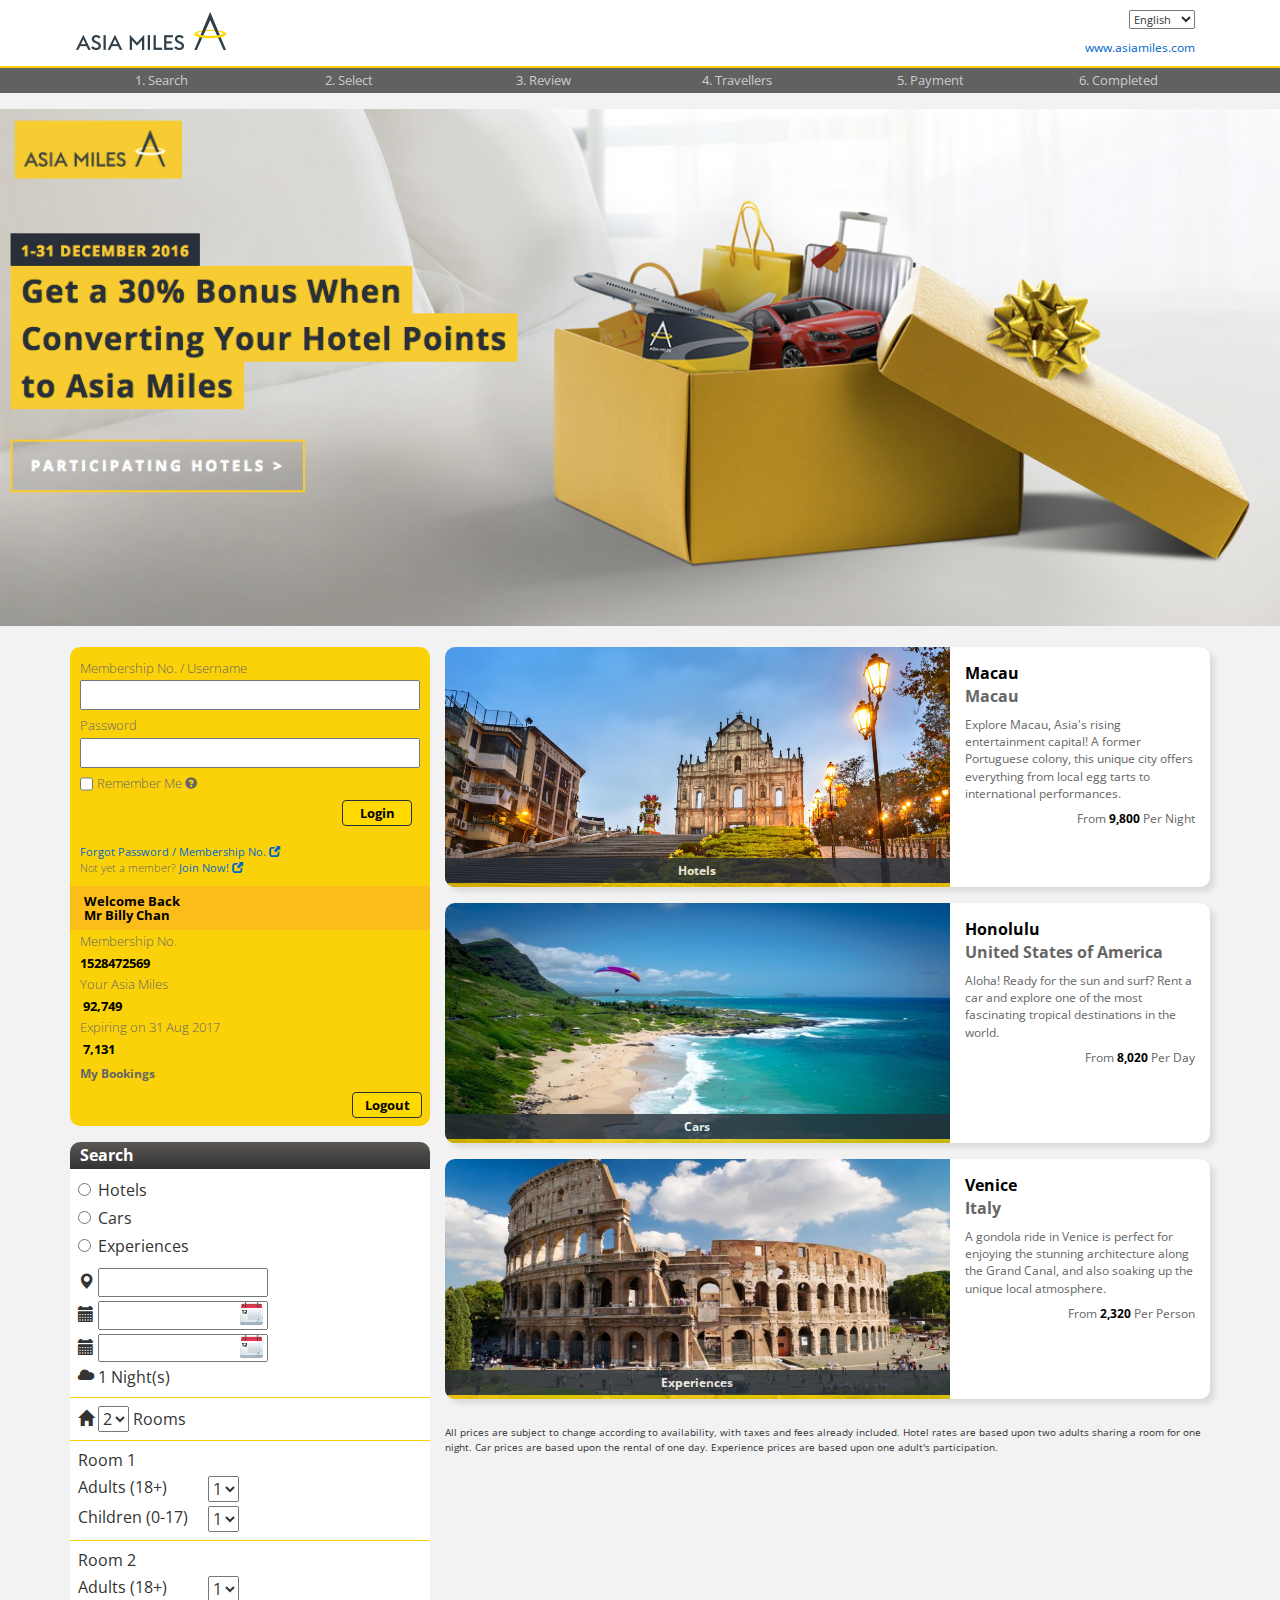
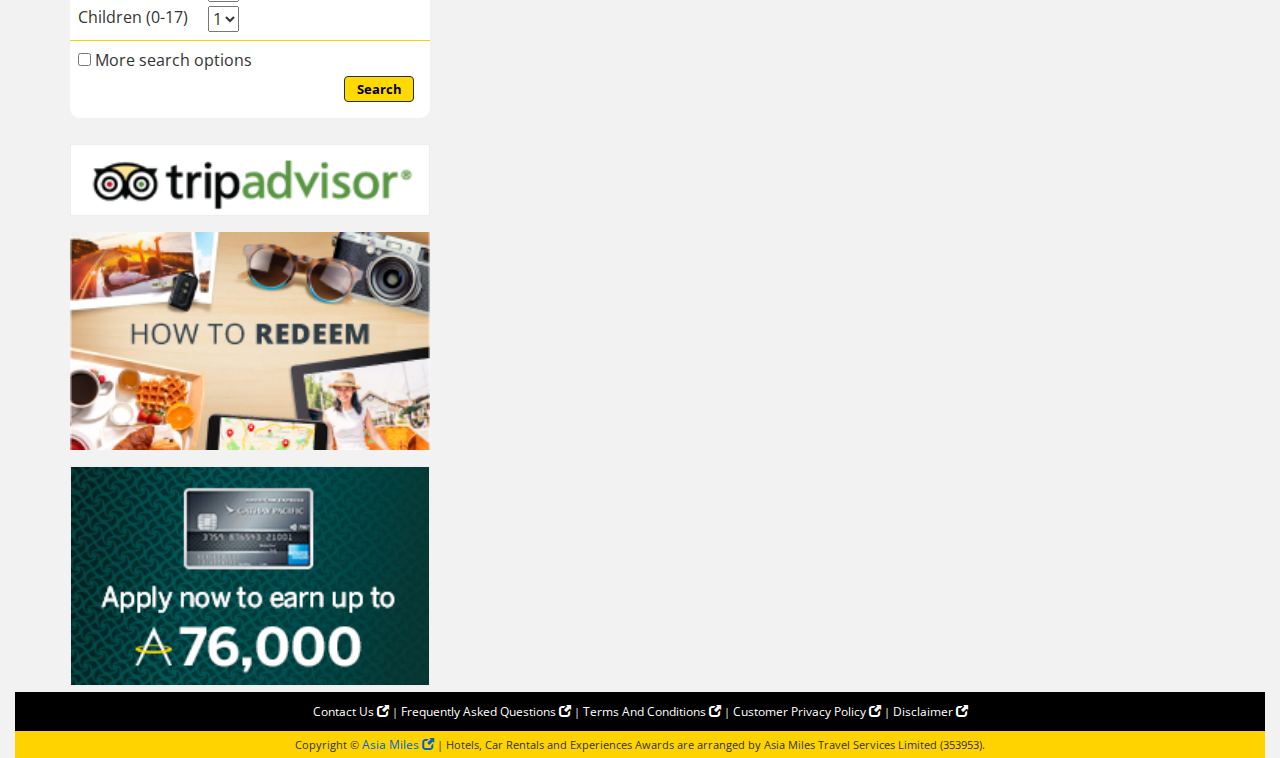
==== web/index.html @ b22fbac6 "update traveller css" ====
<!DOCTYPE html>
<html lang="en">
  <head>
    <meta charset="utf-8">
    <meta http-equiv="X-UA-Compatible" content="IE=edge">
    <meta name="viewport" content="width=device-width, initial-scale=1">
    <title>Asia Miles</title>

    <script src="jquery/jquery-3.1.1.min.js"></script>
    <script src="jquery/jquery-ui-1.12.1.custom/jquery-ui.js"></script>

    <link rel="stylesheet" href="jquery/jquery-ui-1.12.1.custom/jquery-ui.css">

    <!-- Bootstrap -->
    <link href="bootstrap-3.3.7-dist/css/bootstrap.min.css" rel="stylesheet">
    <script src="bootstrap-3.3.7-dist/js/bootstrap.min.js"></script>

    <!-- dataTables -->
    <script src="jquery/jquery.dataTables/jquery.dataTables.min.js"></script>
    <link href="jquery/jquery.dataTables/jquery.dataTables.min.css" rel="stylesheet">
    <!-- <script src="jquery/jquery.dataTables/dataTables.responsive.min.js"></script> -->

    <!-- HTML5 shim and Respond.js for IE8 support of HTML5 elements and media queries -->
    <!-- WARNING: Respond.js doesn't work if you view the page via file:// -->
    <!--[if lt IE 9]>
      <script src="https://oss.maxcdn.com/html5shiv/3.7.3/html5shiv.min.js"></script>
      <script src="https://oss.maxcdn.com/respond/1.4.2/respond.min.js"></script>
    <![endif]-->

    <link href="https://fonts.googleapis.com/css?family=Open+Sans" rel="stylesheet">

    <link rel="stylesheet" type="text/css" href="slick/slick.css"/>
    <link rel="stylesheet" type="text/css" href="slick/slick-theme.css"/>
    <link rel="stylesheet" type="text/css" href="datepicker/datepicker.css">

    <link rel="stylesheet" type="text/css" href="am.css">
    <link rel="stylesheet" type="text/css" href="redeem.css">
    <link rel="stylesheet" type="text/css" href="traveller.css">

    <script type="text/javascript" src="slick/slick.min.js"></script>
    <script type="text/javascript" src="datepicker/datepicker.js"></script>
    <script src="index.js"></script>

  </head>


  <body class="page-home">

  <div class="header-bg">
    <div class="container">
      <div id="header">
        <div class="logo_bar clearfix">
          <div class="AM_logo col-xs-8 col-sm-6">
            <a href="index.html"><!--https://travel.asiamiles.com/ibe/common/home.do-->
              <h1><img src="img/aml_logo_en.jpg" alt="Asia Miles"></h1>
            </a>
          </div>

          <div class="hidden-xs col-sm-6">
            <div class="logo_bar_r">
              <div class="lang_switch">
                <select aria-label="language" id="lanSel" onchange="changeLangTopbar(options[selectedIndex].value)" autocomplete="off">
                  <option value="US:en" selected="">English</option>
                  <option value="TW:zh">繁體中文</option><option value="CN:sc">简体中文</option>
                  <option value="JP:ja">日本語</option><option value="KR:ko">한국어</option>
                </select>
              </div>
              <div class="asiamiles_website">
                <a href="http://www.asiamiles.com" target="_blank">www.asiamiles.com</a>
              </div>
            </div>
          </div>


          <!-- mobile -->
          <div class="visible-xs col-xs-4 clear-padding-left clear-padding-right">
            <div class="menu dropdown">
              <span class="glyphicon glyphicon-globe dropdown-toggle" data-toggle="dropdown"></span>
              <div class="dropdown-menu">
                <a class="dropdown-item" href="#">English</a>
                <a class="dropdown-item" href="#">繁體中文</a>
                <a class="dropdown-item" href="#">简体中文</a>
                <a class="dropdown-item" href="#">日本語</a>
              </div>
            </div>
            <div class="user" data-toggle="collapse" data-target="#memPannel">
              <span class="glyphicon glyphicon-user"></span>
            </div>
            <div id="shoppingcart-icon" class="user" data-toggle="collapse" data-target="#shoppingcart-sidebar">
              <span class="glyphicon glyphicon-shopping-cart"></span>
            </div>
          </div>

        </div>
      </div>
    </div>
  </div>



  <div class="title-progress-bar-bg">
    <div class="container">
      <div id="title-progress-bar">
          <div>
            <span aria-hidden="true">1<span class="hidden-xs">. Search</span></span>
            <span class="sr-only">1. Search</span>
          </div>
          <div>
            <span aria-hidden="true">2<span class="hidden-xs">. Select</span></span>
            <span class="sr-only">2. Select</span>
          </div>
          <div>
            <span aria-hidden="true">3<span class="hidden-xs">. Review</span></span>
            <span class="sr-only">3. Review</span>
          </div>
          <div>
            <span aria-hidden="true">4<span class="hidden-xs">. Travellers</span></span>
            <span class="sr-only">4. Travellers</span>
          </div>
          <div>
            <span aria-hidden="true">5<span class="hidden-xs">. Payment</span></span>
            <span class="sr-only">5. Payment</span>
          </div>
          <div>
            <span aria-hidden="true">6<span class="hidden-xs">. Completed</span></span>
            <span class="sr-only">6. Completed</span>
          </div>
      </div>
      </div>
  </div>

  <div id="home_banner">
    <img src="img/home_banner_en.jpg" alt="experience more on your travels with asia miles" onclick="gotoPage('home')">
  </div>

  <div class="container">

    <div class="row">
    <!--------------------------------- left -------------------------------->

    <div class="col-xs-12 col-sm-4">


      <!-- ---------------------------- -->
      <!-- -------- loginPanel -------- -->
      <!-- ---------------------------- -->
      <div class="collapse page-item" id="memPannel">
        <div id="loginPanel">
          <form method="post" name="loginForm" action="https://travel.asiamiles.com/ibe/profile/login.do?SECURE=true">
            <input type="hidden" name="action" value="Authenticate">
            <input type="hidden" name="appCode" value="trpam">
            <input type="hidden" name="targetURL" value="https://travel.asiamiles.com/ibe/profile/processLogin.do?successPage=/common/home.do">
            <input type="hidden" name="loginURL" value="https://travel.asiamiles.com/ibe/profile/handleLoginError.do">

            <h2 class="sr-only">Login</h2>

            <label for="memID">Membership No. / Username</label>
            <input type="text" value="" id="memID" name="memID" maxlength="50">
            <label for="memPIN">Password</label>
            <input type="password" id="memPIN" name="memPIN" value="">

            <div>
              <label>
                <input type="checkbox" style="width: auto;" name="rememberMe" id="rememberMe">
                Remember Me
              </label>
              <a href="#remember_me_tips" id="rememberme_tips_href" data-toggle="collapse" data-target="#rememberMe_text" aria-expanded="false">
                <span class="glyphicon glyphicon-question-sign"></span>
                <span class="sr-only">tips of remember me</span>
              </a>
            </div>
            <div class="collapse" id="rememberMe_text">If you click this option, we will remember your "membership number / username" for future visits to asiamiles.com up to a year ahead. Do not use this option if using a public/shared computer.</div>
            <input type="hidden" name="successPage" value="/common/home.do">
            <div class="loginSubmitButton button commit float-right">
              <a id="loginSubmitButton-link" class="button-link" href="#" onclick="document.forms['loginForm'].submit(); return false;">Login</a>
            </div>
            <div class="clearfix"></div>
            <div class="join_button">
              <a target="_blank" id="_new" href="https://www.asiamiles.com/am/en/account/forgotpin">Forgot Password / Membership No.
                <span class="sr-only">Open a new window</span>
                <span class="glyphicon glyphicon-new-window"></span>
              </a>
              <br>Not yet a member? <a target="_blank" id="_new" href="https://www.asiamiles.com/am/en/about/join?WAright=JoinNow">Join Now!
                <span class="sr-only">Open a new window</span>
                <span class="glyphicon glyphicon-new-window"></span>
              </a>
            </div>
          </form>
        </div>

        <div id="ProfilePanel">
          <div id="profile-welcome">
            <h2>
              <div>Welcome Back</div>
              <div id="profile-welcome-name">Mr Billy Chan</div>
            </h2>
          </div>
          <div class="profile-welcome-title">Membership No.</div>
          <div class="profile-welcome-content">1528472569</div>
          <div class="profile-welcome-title">Your Asia Miles</div>
          <div class="profile-welcome-content">
          <div xmlns:currency="http://xml.apache.org/xslt/java/com.openjaw.xrezagent.utils.CurrencyFormatter" class="MilesValueMedium">&nbsp;92,749</div>
          </div>
          <div class="profile-welcome-title">Expiring on 31 Aug 2017</div>
          <div class="profile-welcome-content">
            <div class="MilesValueMedium">&nbsp;7,131</div>
          </div>

          <div class="profile-welcome-content myProfileLink">
            <a id="signoutID" href="https://travel.asiamiles.com/ibe/profile/myProfile.do">My Bookings</a>
          </div>
          <div class="button commit float-right">
            <a id="signoutID" href="https://www.cathaypacific.com/mlc/MLCController?action=Logout&amp;appCode=trpam&amp;targetURL=https%3A%2F%2Ftravel.asiamiles.com%2Fibe%2Fprofile%2Fsignout.do">Logout</a>
          </div>
        </div>
      </div>






      <!-- ----------------------------- -->
      <!-- -------- searchPanel -------- -->
      <!-- ----------------------------- -->
      <div class="page-item" id="searchPanel">
        <h2>Search</h2>
        <form id="plan_trip" name="plan_trip" method="POST" action="https://travel.asiamiles.com/ibe/common/processSearchForm.do">
          <div class="searchPanel-feilds clearfix">

            <div class="radio">
              <label><input type="radio" name="search_type">Hotels</label>
            </div>
            <div class="radio">
              <label><input type="radio" name="search_type">Cars</label>
            </div>
            <div class="radio disabled">
              <label><input type="radio" name="search_type">Experiences</label>
            </div>

            <div>
              <span class="glyphicon glyphicon-map-marker"></span>
              <label class="sr-only" for="location">location</label>
              <input type="text" id="location">
            </div>
            <div class="clearfix">
              <div style="position: relative; float: left;">
                <span class="glyphicon glyphicon-calendar"></span>
                <!-- <label class="sr-only" for="departDate">departDate</label>
                <input type="date" id="departDate"> -->

                <label id="departDateLabel" for="departDate" class="sr-only">Departure Date (mm/dd/yyyy):</label>
                <input type="text" id="departDate">
              </div>
            </div>
            <div class="clearfix">
              <div style="position: relative; float: left;">
                <span class="glyphicon glyphicon-calendar"></span>
                <!-- <label class="sr-only" for="returnDate">returnDate</label>
                <input type="date" id="returnDate"> -->

                <label id="returnDateLabel" for="returnDate" class="sr-only">Return Date (mm/dd/yyyy):</label>
                <input type="text" id="returnDate">
              </div>
            </div>
            <div class="search_night">
              <span class="glyphicon glyphicon-cloud"></span> 1 Night(s)
            </div>
          </div>

          <div class="searchPanel-feilds clearfix">
            <span class="glyphicon glyphicon-home"></span>
            <select aria-label="number of room" id="sel1">
              <option>1</option>
              <option selected>2</option>
              <option>3</option>
            </select> Rooms
          </div>

          <div class="searchPanel-feilds clearfix">
            <div class="room">
              <div>Room 1</div>
              <div class="clearfix">
                <div>Adults (18+)</div>
                <select aria-label="number of adult in room 1" id="room1_a">
                  <option>1</option>
                  <option>2</option>
                  <option>3</option>
                  <option>4</option>
                </select>
              </div>
              <div class="clearfix">
                <div>Children (0-17)</div>
                <select aria-label="number of children in room 1" id="room1_a">
                  <option>1</option>
                  <option>2</option>
                  <option>3</option>
                  <option>4</option>
                </select>
              </div>
            </div>
          </div>

          <div class="searchPanel-feilds clearfix">
            <div class="room">
              <div>Room 2</div>
              <div class="clearfix">
                <div>Adults (18+)</div>
                <select aria-label="number of adult in room 2" id="room2_a">
                  <option>1</option>
                  <option>2</option>
                  <option>3</option>
                  <option>4</option>
                </select>
              </div>
              <div class="clearfix">
                <div>Children (0-17)</div>
                <select aria-label="number of children in room 2" id="room2_a">
                  <option>1</option>
                  <option>2</option>
                  <option>3</option>
                  <option>4</option>
                </select>
              </div>
            </div>
          </div>

          <div class="searchPanel-feilds clearfix">
            <div>
              <input class="more_search_option" type="checkbox" value=""> More search options
            </div>
            <div class="search_btn button commit float-right">
              <a id="search.search-link" class="button-link" href="#" onclick="javascript:setSearchSpinnerText(); javascript:showSpinner();searchPanel.submitSearch(); return false;">Search</a>
            </div>
          </div>

        </form>
      </div>






      <!-- ----------------------------- -->
      <!-- --- shoppingcart-sidebar ---- -->
      <!-- ----------------------------- -->
      <div class="page-item collapse" id="shoppingcart-sidebar">
        <h2>Shoppingc Cart</h2>
        <div class="summary-sidebar">Hotel Summary</div>
        <div class="shoppingcart-sidebar-feilds clearfix">
          <table><tr>
            <td class="glyphicon glyphicon-map-marker"></td>
            <td>Sofitel Macau At Ponte 16, Macau</td>
          </tr></table>
        </div>
        <div class="shoppingcart-sidebar-feilds clearfix">
          <table><tr>
            <td class="glyphicon glyphicon-calendar"></td>
            <td>Check-in<br>Mon, 06 Feb 2017</td>
          </tr></table>
          <table><tr>
            <td class="glyphicon glyphicon-calendar"></td>
            <td>Check-out<br>Tue, 07 Feb 2017</td>
          </tr></table>
        </div>
        <div class="shoppingcart-sidebar-feilds clearfix">
          <span class="glyphicon glyphicon-home"></span>2 Adults
        </div>

        <div class="cartsubtotal-sidebar">
          <div class="leftcell-cartsubtotal-sidebar">Price</div>
          <div class="rightcell-cartsubtotal-sidebar">
            <div class="MilesSymbol"></div>
            <div class="MilesValueLarge">&nbsp;43,350</div>
          </div>
          <div class="clearBoth">&nbsp;</div>
        </div>

        <div class="total-sidebar">
          <div class="leftcell-cartsubtotal-sidebar">Total Price</div>
          <div class="rightcell-cartsubtotal-sidebar">
          <div class="MilesSymbol"></div>
          <div class="MilesValueLarge">&nbsp;<strong>43,350</strong>
          </div>
          </div>
          <div class="clearBoth">&nbsp;</div>
        </div>
      </div>


      <!-------------- adv -------------->

      <div class="hidden-xs home_adv">
        <img src="img/adv/tripadvisor.png" alt="tripadvisor">
        <img src="img/adv/how_to_redeem_en.jpg" alt="how to redeem">
        <a target="_blank" href="https://www.americanexpress.com/hk/en/campaigns/flyfaster/welcome/elite.shtml?linknav=hk-acq-flyfaster-homepage-learnmore&sourcecode=APF147TP14&cpid=100256883">
          <img src="img/adv/apply_now_en.jpg" alt="apply now to earn up to 76000 miles">
        </a>
      </div>
    </div>




    <!--------------------------------- right -------------------------------->
    <div class="col-xs-12 col-sm-8 home_right">

      <!------------------ home section ------------------>
      <div id="section-home">


        <!-------------- highlight -------------->
        <h2 class="sr-only">Highlight</h2>

        <a href="javascript:;" onclick="gotoPage('select')">
          <div class="highlight page-item clearfix">
            <div class="highlight-left">
              <img class="highlight_img" src="img/highlight/highlight_hotel_1.jpg" alt="">
              <div class="highlight_tag">Hotels</div>
            </div>
            <div class="highlight-right">
              <div class="item-container clearfix">
                <div class="location_large_title">Macau</div>
                <div class="location_small_title">Macau</div>
                <div class="location_des_content">Explore Macau, Asia's rising entertainment capital! A former Portuguese colony, this unique city offers everything from local egg tarts to international performances.</div>
                <div class="location_costPerNight">From<font color="black">
                  <b><img alt="" src="https://cdn-travel.asiamiles.com/ibe/theme/legacy/images/common/bkg_points.png">9,800</b></font><span class="sr-only">miles</span> Per Night
                </div>
              </div>
            </div>
          </div>          
        </a>

        <a href="javascript:;" onclick="gotoPage('select')">
          <div class="highlight page-item highlight_even clearfix">
            <div class="highlight-left">
              <img class="highlight_img" src="img/highlight/highlight_cars_1.jpg" alt="">
              <div class="highlight_tag">Cars</div>
            </div>
            <div class="highlight-right">
              <div class="item-container clearfix">
                <div class="location_large_title">Honolulu</div>
                <div class="location_small_title">United States of America</div>
                <div class="location_des_content">Aloha! Ready for the sun and surf? Rent a car and explore one of the most fascinating tropical destinations in the world.
                </div>
                <div class="location_costPerNight">From<font color="black">
                  <b><img alt="" src="https://cdn-travel.asiamiles.com/ibe/theme/legacy/images/common/bkg_points.png">8,020</b></font><span class="sr-only">miles</span> Per Day
                </div>
              </div>
            </div>
          </div>
        </a>



        <a href="javascript:;" onclick="gotoPage('select')">
          <div class="highlight page-item clearfix">
            <div class="highlight-left">
              <img class="highlight_img" src="img/highlight/highlight_exp_1.jpg" alt="">
              <div class="highlight_tag">Experiences</div>
            </div>
            <div class="highlight-right">
              <div class="item-container clearfix">
                <div class="location_large_title">Venice</div>
                <div class="location_small_title">Italy</div>
                <div class="location_des_content">A gondola ride in Venice is perfect for enjoying the stunning architecture along the Grand Canal, and also soaking up the unique local atmosphere.</div>
                <div class="location_costPerNight">From<font color="black">
                  <b><img alt="" src="https://cdn-travel.asiamiles.com/ibe/theme/legacy/images/common/bkg_points.png">2,320</b></font><span class="sr-only">miles</span> Per Person
                </div>
              </div>
            </div>
          </div>
        </a>


        <p class="price_text">
        All prices are subject to change according to availability, with taxes and fees already included. Hotel rates are based upon two adults sharing a room for one night. Car prices are based upon the rental of one day. Experience prices are based upon one adult's participation.
        </p>
      </div>

      <!------------------ select section ------------------>
      <div id="section-select">
        <!---------------- page select ---------------->
        <!-- map -->
        <!-- sorting -->
        <!-- pagination -->
        <ul class="list-hotel">
          <li class="page-item item-hotel">
            <div class="box-hotel">
              <div class="grey-box-header header">
                <h4><a href="#" onclick="gotoPage('review1')">Sheraton Grand Los Angeles</a></h4>
                <div class="rating">
                  <span class="glyphicon glyphicon-star" aria-hidden="true"></span>
                  <span class="glyphicon glyphicon-star" aria-hidden="true"></span>
                  <span class="glyphicon glyphicon-star" aria-hidden="true"></span>
                  <span class="glyphicon glyphicon-star" aria-hidden="true"></span>
                </div>
              </div>
              <div class="content clearfix">
                <div class="picture col-xs-12 col-md-4">
                  <img class="img-responsive" src="img/hotel/picture/sheraton.jpg" alt="">
                </div>
                <div class="item-container info col-xs-12 col-md-8">
                  <div class="upper row">
                    <div class="location col-xs-12 col-sm-8">
                      <div class="address">711 S Hope St, Los Angeles, 90017</div>
                      <div class="link-map">
                        <a href="#">View map</a>
                        <img src="img/newPage.gif" alt="">
                        <!-- <span class="glyphicon glyphicon-new-window" aria-hidden="true"></span> -->
                      </div>
                    </div>
                    <div class="facilities col-xs-12 col-sm-4">
                      <ul>
                        <li>
                          <img src="img/hotel/facilities/aml_icon_hair_dryer.png" alt="">
                        </li>
                        <li>
                          <img src="img/hotel/facilities/aml_icon_fitness_equipment.png" alt="">
                        </li>
                        <li>
                          <img src="img/hotel/facilities/aml_icon_room_service.png" alt="">
                        </li>
                      </ul>
                    </div>
                  </div>
                  <div class="lower row">
                    <div class="tripAd col-xs-12 col-sm-7">
                      <div class="text">TripAdvisor Rating :</div>
                      <div class="rating"><img src="http://www.tripadvisor.com/img/cdsi/img2/ratings/traveler/4.0-20443-4.gif" alt=""></div>
                      <div class="review"><div>Based on 494 reviews |</div><a href="#">Read reviews</a></div>
                    </div>
                    <div class="col-xs-12 col-sm-5">
                      <div class="row">
                        <div class="col-cost col-xs-12">
                          <div class="cost">
                            <div class="clearfix">
                              <div class="from">From</div>
                              <img src="img/bkg_points.png" alt="">
                              <div class="miles">41,640</div>
                              <span></span>
                            </div>
                            <div>per room per night</div>
                          </div>
                        </div>
                      </div>
                    </div>
                    <div class="col-btn col-xs-12">
                      <button class="button" onclick="gotoPage('review1')">Select</button>
                    </div>
                  </div>
                </div>
              </div>
            </div>
          </li>

          <li class="page-item item-hotel">
            <div class="box-hotel">
              <div class="grey-box-header header">
                <h4><a href="#" onclick="gotoPage('review1')">Hilton Checkers</a></h4>
                <div class="rating">
                  <span class="glyphicon glyphicon-star" aria-hidden="true"></span>
                  <span class="glyphicon glyphicon-star" aria-hidden="true"></span>
                  <span class="glyphicon glyphicon-star" aria-hidden="true"></span>
                  <span class="glyphicon glyphicon-star" aria-hidden="true"></span>
                </div>
              </div>
              <div class="content clearfix">
                <div class="picture col-xs-12 col-md-4">
                  <img class="img-responsive" src="img/hotel/picture/hilton.jpg" alt="">
                </div>
                <div class="item-container info col-xs-12 col-md-8">
                  <div class="upper row">
                    <div class="location col-xs-12 col-sm-8">
                      <div class="address">535 South Grand Avenue, Los Angeles, 90071</div>
                      <div class="link-map">
                        <a href="#">View map</a>
                        <img src="img/newPage.gif" alt="">
                        <!-- <span class="glyphicon glyphicon-new-window" aria-hidden="true"></span> -->
                      </div>
                    </div>
                    <div class="facilities col-xs-12 col-sm-4">
                      <ul>
                        <li>
                          <img src="img/hotel/facilities/aml_icon_hair_dryer.png" alt="">
                        </li>
                        <li>
                          <img src="img/hotel/facilities/aml_icon_fitness_equipment.png" alt="">
                        </li>
                        <li>
                          <img src="img/hotel/facilities/aml_icon_room_service.png" alt="">
                        </li>
                      </ul>
                    </div>
                  </div>
                  <div class="lower row">
                    <div class="tripAd col-xs-12 col-sm-7">
                      <div class="text">TripAdvisor Rating :</div>
                      <div class="rating"><img src="http://www.tripadvisor.com/img/cdsi/img2/ratings/traveler/4.0-20443-4.gif" alt=""></div>
                      <div class="review"><div>Based on 1164 reviews |</div><a href="#">Read reviews</a></div>
                    </div>
                    <div class="col-xs-12 col-sm-5">
                      <div class="row">
                        <div class="col-cost col-xs-12">
                          <div class="cost">
                            <div class="clearfix">
                              <div class="from">From</div>
                              <img src="img/bkg_points.png" alt="">
                              <div class="miles">47,090</div>
                              <span></span>
                            </div>
                            <div>per room per night</div>
                          </div>
                        </div>
                      </div>
                    </div>
                    <div class="col-btn col-xs-12">
                      <button class="button" onclick="gotoPage('review1')">Select</button>
                    </div>
                  </div>
                </div>
              </div>
            </div>
          </li>

          <li class="page-item item-hotel">
            <div class="box-hotel">
              <div class="grey-box-header header">
                <h4><a href="#" onclick="gotoPage('review1')">Beverly Hills Marriott</a></h4>
                <div class="rating">
                  <span class="glyphicon glyphicon-star" aria-hidden="true"></span>
                  <span class="glyphicon glyphicon-star" aria-hidden="true"></span>
                  <span class="glyphicon glyphicon-star" aria-hidden="true"></span>
                  <span class="glyphicon glyphicon-star" aria-hidden="true"></span>
                </div>
              </div>
              <div class="content clearfix">
                <div class="picture col-xs-12 col-md-4">
                  <img class="img-responsive" src="img/hotel/picture/beverly.jpg" alt="">
                </div>
                <div class="item-container info col-xs-12 col-md-8">
                  <div class="upper row">
                    <div class="location col-xs-12 col-sm-8">
                      <div class="address">1150 S Beverly Dr, Los Angeles, 90035</div>
                      <div class="link-map">
                        <a href="#">View map</a>
                        <img src="img/newPage.gif" alt="">
                        <!-- <span class="glyphicon glyphicon-new-window" aria-hidden="true"></span> -->
                      </div>
                    </div>
                    <div class="facilities col-xs-12 col-sm-4">
                      <ul>
                        <li>
                          <img src="img/hotel/facilities/aml_icon_hair_dryer.png" alt="">
                        </li>
                        <li>
                          <img src="img/hotel/facilities/aml_icon_fitness_equipment.png" alt="">
                        </li>
                        <li>
                          <img src="img/hotel/facilities/aml_icon_room_service.png" alt="">
                        </li>
                      </ul>
                    </div>
                  </div>
                  <div class="lower row">
                    <div class="tripAd col-xs-12 col-sm-7">
                      <div class="text">TripAdvisor Rating :</div>
                      <div class="rating"><img src="http://www.tripadvisor.com/img/cdsi/img2/ratings/traveler/4.0-20443-4.gif" alt=""></div>
                      <div class="review"><div>Based on 288 reviews |</div><a href="#">Read reviews</a></div>
                    </div>
                    <div class="col-xs-12 col-sm-5">
                      <div class="row">
                        <div class="col-cost col-xs-12">
                          <div class="cost">
                            <div class="clearfix">
                              <div class="from">From</div>
                              <img src="img/bkg_points.png" alt="">
                              <div class="miles">56,090</div>
                              <span></span>
                            </div>
                            <div>per room per night</div>
                          </div>
                        </div>
                      </div>
                    </div>
                    <div class="col-btn col-xs-12">
                      <button class="button" onclick="gotoPage('review1')">Select</button>
                    </div>
                  </div>
                </div>
              </div>
            </div>
          </li>
        </ul>
      </div>

      <!------------------ review1 section ------------------>
      <div id="section-review1">
        <div class="page-item box-hotel">
          <div class="grey-box-header header">
            <h4>Hilton Checkers</h4>
            <div class="rating">
              <span class="glyphicon glyphicon-star" aria-hidden="true"></span>
              <span class="glyphicon glyphicon-star" aria-hidden="true"></span>
              <span class="glyphicon glyphicon-star" aria-hidden="true"></span>
              <span class="glyphicon glyphicon-star" aria-hidden="true"></span>
            </div>
          </div>
          <div class="content clearfix">
            <div class="item-container info col-xs-12">
              <div class="upper row">
                <div class="location col-xs-12 col-sm-8">
                  <div class="address">535 South Grand Avenue, Los Angeles, 90071</div>
                </div>
                <div class="facilities col-xs-12 col-sm-4">
                  <ul>
                    <li>
                      <img src="img/hotel/facilities/aml_icon_hair_dryer.png" alt="">
                    </li>
                    <li>
                      <img src="img/hotel/facilities/aml_icon_fitness_equipment.png" alt="">
                    </li>
                    <li>
                      <img src="img/hotel/facilities/aml_icon_room_service.png" alt="">
                    </li>
                  </ul>
                </div>
              </div>
              <div class="lower row">
                <div class="tripAd col-xs-12">
                  <div class="text">TripAdvisor Rating :</div>
                  <div class="rating"><img src="http://www.tripadvisor.com/img/cdsi/img2/ratings/traveler/4.0-20443-4.gif" alt=""></div>
                  <div class="review"><div>Based on 1164 reviews |</div><a href="#">Read reviews</a></div>
                </div>
              </div>
              <!-- gallery -->
              <div class="gallery">
                <div>
                  <div class="img-pos">
                    <img src="img/gallery/large01.jpg" alt="">
                  </div>
                </div>
                <div>
                  <div class="img-pos">
                    <img src="img/gallery/large02.jpg" alt="">
                  </div>
                </div>
                <div>
                  <div class="img-pos">
                    <img src="img/gallery/large03.jpg" alt="">
                  </div>
                </div>
                <div>
                  <div class="img-pos">
                    <img src="img/gallery/large04.jpg" alt="">
                  </div>
                </div>
              </div>
            </div>
          </div>
        </div>

        <div id="hotel-accordion" role="tablist" aria-multiselectable="true">
          <div class="panel">
            <div class="grey-box-header header" role="tab" id="hotel-desc-heading">
              <h4>
                <a role="button" data-toggle="collapse" data-parent="#hotel-accordion" href="#hotel-desc-collapse" aria-expanded="false" aria-controls="hotel-desc-collapse">
                  <span class="glyphicon glyphicon-triangle-bottom" aria-hidden="true"></span>
                  <span class="glyphicon glyphicon-triangle-right" aria-hidden="true"></span>
                  Hotel Description
                </a>
              </h4>
            </div>
            <div id="hotel-desc-collapse" class="panel-collapse collapse" role="tabpanel" aria-labelledby="hotel-desc-heading">
              <div class="item-container">
                <p>
                  <b>Property Location</b>
                  <br/>
                  With a stay at Hilton Checkers in Los Angeles, you'll be minutes from Pershing Square and U.S. Bank Tower. This 4-star hotel is within close proximity of Palace Theater and State Theater.
                </p>
                <p>
                  <b>Rooms</b>
                  <br/>
                  Make yourself at home in one of the 193 air-conditioned rooms featuring MP3 docking stations and flat-screen televisions. Wireless Internet access (surcharge) keeps you connected, and cable programming is available for your entertainment. Private bathrooms with shower/tub combinations feature designer toiletries and hair dryers. Conveniences include phones, as well as complimentary weekday newspapers and coffee/tea makers.
                </p>
                <p>
                  <b>Amenities</b>
                  <br/>
                  Take advantage of recreational opportunities offered, including a spa tub, a sauna, and a fitness center. Additional amenities at this hotel include wireless Internet access (surcharge) and concierge services.
                </p>
                <p>
                  <b>Dining</b>
                  <br/>
                  Satisfy your appetite at the hotel's restaurant, which serves breakfast, lunch, and dinner, or stay in and take advantage of 24-hour room service. Quench your thirst with your favorite drink at a bar/lounge.
                </p>
                <p>
                  <b>Business, Other Amenities</b>
                  Featured amenities include a 24-hour business center, express check-in, and express check-out. Planning an event in Los Angeles? This hotel has facilities measuring 2275 square feet (211 square meters), including conference space.
                </p>
              </div>
            </div>
          </div>
          <div class="panel">
            <div class="grey-box-header header" role="tab" id="hotel-amenities-heading">
              <h4>
                <a role="button" data-toggle="collapse" data-parent="#hotel-accordion" href="#hotel-amenities-collapse" aria-expanded="false" aria-controls="hotel-amenities-collapse">
                  <span class="glyphicon glyphicon-triangle-bottom" aria-hidden="true"></span>
                  <span class="glyphicon glyphicon-triangle-right" aria-hidden="true"></span>
                  Hotel Amenities
                </a>
              </h4>
            </div>
            <div id="hotel-amenities-collapse" class="panel-collapse collapse" role="tabpanel" aria-labelledby="hotel-amenities-heading">
              <div class="item-container">
                <p>
                  Lorem ipsum dolor sit amet, consectetur adipisicing elit. Esse dolor assumenda quisquam illum, sed ea! Dolor ratione, commodi qui pariatur dolorem optio eum doloremque fuga accusamus eos modi doloribus nesciunt quis ullam nemo tenetur perferendis amet voluptate dignissimos fugiat officiis!
                </p>
                <p>
                  Lorem ipsum dolor sit amet, consectetur adipisicing elit. Ab accusamus esse, pariatur asperiores aperiam nisi vitae magnam ex neque. Hic consectetur, dolore officiis, delectus quis aliquam ducimus maxime quibusdam. Maiores.
                </p>
                <p>
                  Lorem ipsum dolor sit amet, consectetur adipisicing elit. At temporibus labore, autem qui nobis ea praesentium dolores. Similique quae maxime obcaecati adipisci nam repellendus harum reiciendis error at placeat, odit eaque nobis, ipsum blanditiis nesciunt, ducimus voluptate non. Odio in eligendi repudiandae aliquam accusantium at facere magnam rem, commodi totam.
                </p>
              </div>
            </div>
          </div>
          <div class="panel">
            <div class="grey-box-header header" role="tab" id="hotel-know-heading">
              <h4>
                <a role="button" data-toggle="collapse" data-parent="#hotel-accordion" href="#hotel-know-collapse" aria-expanded="false" aria-controls="hotel-know-collapse">
                  <span class="glyphicon glyphicon-triangle-bottom" aria-hidden="true"></span>
                  <span class="glyphicon glyphicon-triangle-right" aria-hidden="true"></span>
                  You Need to Know
                </a>
              </h4>
            </div>
            <div id="hotel-know-collapse" class="panel-collapse collapse" role="tabpanel" aria-labelledby="hotel-know-heading">
              <div class="item-container">
                <p>
                  Lorem ipsum dolor sit amet, consectetur adipisicing elit. Excepturi aspernatur cumque ducimus consequatur? Voluptate ratione, pariatur aliquam facere labore eius similique! Nulla ut, magnam fugiat eveniet iure consequatur itaque expedita placeat corporis rem sed nostrum molestias tenetur laboriosam laborum sint!
                </p>
                <p>
                  Lorem ipsum dolor sit amet, consectetur adipisicing elit. Labore nesciunt officiis blanditiis ad eum, in tempora omnis, sit veritatis rerum nulla explicabo, consequatur repellat. Adipisci nulla odio nostrum quasi tempore sit, temporibus quam, esse. Animi dolore commodi accusamus architecto ipsa, voluptatem minus illo soluta eos facilis error incidunt in atque culpa harum at aperiam officia nemo ea, rem eveniet quos!
                </p>
                <p>
                  Lorem ipsum dolor sit amet, consectetur adipisicing elit. Temporibus, officiis deleniti quis eos, laboriosam enim. Nihil numquam eum iste quibusdam.
                </p>
              </div>
            </div>
          </div>
        </div>

        <div class="room-select">
          <span>Please choose the type for your 1 room(s).</span>
          <div class="grey-box-header">
            <h4>Room Selection</h4>
          </div>
          <!-- <form action=""> -->
            <ul class="list-room">
              <li class="item-room">
                <div class="box-room">

                  <div class="content clearfix">
                    <div class="picture col-xs-12 col-md-4">
                      <img class="img-responsive" src="img/room/room1.jpg" alt="Room 1 Photo">
                    </div>

                    <div class="item-container info col-xs-12 col-md-8">
                      <div class="row">
                        <!-- <div class="detail col-xs-10 col-sm-11"> -->
                        <div class="detail col-xs-10 col-sm-12">
                          <div class="row">
                            <div class="left col-xs-12 col-sm-6">
                              <div class="type">1 King Bed</div>
                              <ul class="list-feature">
                                <li>Smoking / Non-smoking</li>
                                <li>1 king bed</li>
                              </ul>
                            </div>
                            <div class="right col-xs-12 col-sm-6">
                              <div class="row">
                                <div class="col-cost col-xs-10">
                                  <div class="cost">
                                    <div class="clearfix">
                                      <div class="from">Total</div>
                                      <img src="img/bkg_points.png" alt="">
                                      <div class="miles">41,650</div>
                                      <span></span>
                                    </div>
                                    <div>(includes tax and charges)</div>
                                  </div>
                                </div>
                              </div>
                              <div class="remarks">
                                <div class="refund">Non-Refundable</div>
                                <div class="link-rate"><a href="">Rate conditions</a></div>
                              </div>
                            </div>
                          </div>
                        </div>
                        <div class="choice col-xs-4 col-sm-12">
                          <button class="button" onclick="gotoPage('travellers')">Select</button>
                        </div>
                      </div>
                    </div>
                  </div>
                </div>
              </li>
              <li class="item-room">
                <div class="box-room">

                  <div class="content clearfix">
                    <div class="picture col-xs-12 col-md-4">
                      <img class="img-responsive" src="img/room/room2.jpg" alt="Room 2 Photo">
                    </div>

                    <div class="item-container info col-xs-12 col-md-8">
                      <div class="row">
                        <!-- <div class="detail col-xs-10 col-sm-11"> -->
                        <div class="detail col-xs-10 col-sm-12">
                          <div class="row">
                            <div class="left col-xs-12 col-sm-6">
                              <div class="type">Room, 1 King Bed, Accessible</div>
                              <ul class="list-feature">
                                <li>Non-smoking</li>
                                <li>1 king bed</li>
                              </ul>
                            </div>
                            <div class="right col-xs-12 col-sm-6">
                              <div class="row">
                                <div class="col-cost col-xs-10">
                                  <div class="cost">
                                    <div class="clearfix">
                                      <div class="from">Total</div>
                                      <img src="img/bkg_points.png" alt="">
                                      <div class="miles">41,650</div>
                                      <span></span>
                                    </div>
                                    <div>(includes tax and charges)</div>
                                  </div>
                                </div>
                              </div>
                              <div class="remarks">
                                <div class="refund">Non-Refundable</div>
                                <div class="link-rate"><a href="">Rate conditions</a></div>
                              </div>
                            </div>
                          </div>
                        </div>
                        <div class="choice col-xs-4 col-sm-12">
                          <button class="button" onclick="gotoPage('travellers')">Select</button>
                        </div>
                      </div>
                    </div>
                  </div>
                </div>
              </li>
              <li class="item-room">
                <div class="box-room">

                  <div class="content clearfix">
                    <div class="picture col-xs-12 col-md-4">
                      <img class="img-responsive" src="img/room/room3.jpg" alt="Room 3 Photo">
                    </div>

                    <div class="item-container info col-xs-12 col-md-8">
                      <div class="row">
                        <!-- <div class="detail col-xs-10 col-sm-11"> -->
                        <div class="detail col-xs-10 col-sm-12">
                          <div class="row">
                            <div class="left col-xs-12 col-sm-6">
                              <div class="type">Room, Accessible</div>
                              <ul class="list-feature">
                                <li>Non-smoking</li>
                                <li>2 double beds</li>
                              </ul>
                            </div>
                            <div class="right col-xs-12 col-sm-6">
                              <div class="row">
                                <div class="col-cost col-xs-10">
                                  <div class="cost">
                                    <div class="clearfix">
                                      <div class="from">Total</div>
                                      <img src="img/bkg_points.png" alt="">
                                      <div class="miles">41,650</div>
                                      <span></span>
                                    </div>
                                    <div>(includes tax and charges)</div>
                                  </div>
                                </div>
                              </div>
                              <div class="remarks">
                                <div class="refund">Non-Refundable</div>
                                <div class="link-rate"><a href="">Rate conditions</a></div>
                              </div>
                            </div>
                          </div>
                        </div>
                        <div class="choice col-xs-4 col-sm-12">
                          <button class="button" onclick="gotoPage('travellers')">Select</button>
                        </div>
                      </div>
                    </div>
                  </div>
                </div>
              </li>
            </ul>
          <!-- </form> -->
        </div>


        <!-- <hr/>
        <div class="clearfix">
          <button class="btn-next pull-right" type="button" onclick="gotoPage('review1')">Next</button>
        </div> -->

      </div>

      <!------------------ review2 section ------------------>
      <div id="section-review2">
        <div>This is review2</div>
      </div>

      <!------------------ travellers section ------------------>
      <div id="section-travellers">
        <form action="">
          <div class="page-item guest-info">
            <div class="grey-box-header">
              <h4>Guest Information</h4>
            </div>
            <div class="item-container guest-info-hotel">
              <div class="field">Hilton Checkers</div>
              <div>Room1: 1Adult, Mon, 23 Jan 2017 - Tue, 24 Jan 2017, 1 night</div>
            </div>

            <div class="item-container">
              <div class="guest-info-title field">Hotel Guest Details</div>
              <div class="guest-info-summary">Items marked with * are complusory</div>
              <div class="guest-info-summary">Please complete guest name in English, as it appears on your Passport / ID Card</div>
                      
              <fieldset class="row">
                <legend class="col-lg-3 col-md-3 col-sm-12">Adult 1*</legend>
                <div class="col-lg-2 col-md-2 col-sm-12">
                  <label for="rm1-adult1-title">Title*</label>
                  <select name="rm1-adult1-title" id="rm1-adult1-title">
                    <option value="">--</option>
                    <option value="Mr" selected="selected">Mr</option>
                    <option value="Mrs">Mrs</option>
                    <option value="Ms">Ms</option>
                    <option value="Miss">Miss</option>
                    <option value="Dr">Dr</option>
                    <option value="Prof">Prof</option>
                  </select>
                </div>
                <div class="col-lg-3 col-md-3 col-sm-12">
                  <label for="rm1-adult1-firstname">First Name*</label>
                  <input type="text" id="rm1-adult1-firstname" name="rm1-adult1-firstname" value="Billy">
                </div>
                <div class="col-lg-2 col-md-2 col-sm-12">
                  <label for="hey">Family Name*</label>
                  <input type="text" id="hey" name="hey" value="Chan">
                </div>
              </fieldset>

              <div class="remarks">
                <div class="field guest-info-title ">Hotel Remarks</div>
                <div class="guest-info-summary">Please note that special requests should be submitted in English and are not guaranteed by the hotel.</div>

                <div class="row">
                  <label for="rm1-bedding" class="col-lg-3 col-md-3 col-sm-12 col-xs-12">Bedding Request</label>
                  <select name="rm1-bedding" id="rm1-bedding" class="col-lg-3 col-md-3 col-sm-12 col-xs-12">
                    <option value="14">1 king bed</option>
                  </select>
                </div>
                <div class="row">
                  <label for="rm1-smoking" class="col-lg-3 col-md-3 col-sm-12 col-xs-12">Smoking Request</label>
                  <select name="rm1-smoking" id="rm1-smoking" class="col-lg-3 col-md-3 col-sm-12 col-xs-12">
                    <option value="NS">Non-Smoking</option>
                    <option value="S">Smoking</option>
                  </select>
                </div>
              </div>
            </div>
          </div>
          <div class="contact-details"></div>
          <div class="misc"></div>
          <div class="clearfix">
            <div class="button float-right" onclick="gotoPage('payment')">Next</div>
          </div>
        </form>
      </div>

      <!------------------ payment section ------------------>
      <div id="section-payment">
        <div class="page-item">
          <div class="grey-box-header header">
            <h4>Details</h4>
          </div>
          <div class="item-container">
            <div class="clearfix description_tbl_row description_tbl_head">
              <div>Description</div>
              <div class="payment_right">Asia Miles</div>
            </div>

            <div class="clearfix description_tbl_row">
              <div>Hotel: RIHGA Royal Hotel Tokyo - Room 1</div>
              <div class="payment_right"><img alt="" src="https://cdn-travel.asiamiles.com/ibe/theme/legacy/images/common/bkg_points.png">24,680</div>
            </div>
            
            <div class="clearfix description_tbl_row description_tbl_total">
              <div class="payment_right">
                <div class="payment_total_left">
                  <div>Total Charge/Refund Amount Due</div>
                  <div class="small_text">Charges and refunds will appear on your account statement and transaction history on www.asiamiles.com</div>
                </div>
                <div class="payment_right">
                  <img alt="" src="https://cdn-travel.asiamiles.com/ibe/theme/legacy/images/common/bkg_points.png">24,680
                </div>
              </div>
            </div>
          </div>
        </div>

        <div class="page-item">
          <div class="grey-box-header header">
            <h4>Vertification</h4>
          </div>
          <div class="item-container">
            <div>Please enter your date of birth</div>
            <div class="clearfix">
              <div class="dob_input">Date Of Bitth (Day/Month/Year)</div>
              <div class="dob_input">
                <label class="sr-only" for="day">day</label>
                <input placeholder="DD" type="text" id="day">
                <label class="sr-only" for="month">month</label>
                <input placeholder="MM" type="text" id="month">
                <label class="sr-only" for="year">year</label>
                <input placeholder="YYYY" type="text" id="year">
              </div>
            </div>
          </div>
        </div>
        <div class="button float-right" onclick="gotoPage('confirm')">Book</div>
      </div>

      <!------------------ confirm section ------------------>
      <div id="section-confirm">
        <div class="page-item">
          <div class="grey-box-header header">
            <h4>Booking Confirmation</h4>
          </div>
          <div class="item-container">
            <div class="ref_num">Booking Reference Number: 73LY9J3</div>
            <div>Mon, 23 Jan 2017 - Tue, 24 Jan 2017, 1 night</div>
            <hr>

            <div class="row">
              <div class="picture col-xs-12 col-md-4">
                <img class="img-responsive" src="img/hotel/picture/hilton.jpg" alt="">
              </div>
              <div class="col-xs-12 col-md-8">
                <div class="upper row">
                  <div class="location col-xs-12 col-sm-8">
                    <div class="address">535 South Grand Avenue, Los Angeles, 90071</div>
                    <div class="link-map">
                      <a href="#">View map</a>
                      <img src="img/newPage.gif" alt="">
                      <!-- <span class="glyphicon glyphicon-new-window" aria-hidden="true"></span> -->
                    </div>
                  </div>
                  <div class="facilities col-xs-12 col-sm-4">
                    <ul>
                      <li>
                        <img src="img/hotel/facilities/aml_icon_hair_dryer.png" alt="">
                      </li>
                      <li>
                        <img src="img/hotel/facilities/aml_icon_fitness_equipment.png" alt="">
                      </li>
                      <li>
                        <img src="img/hotel/facilities/aml_icon_room_service.png" alt="">
                      </li>
                    </ul>
                  </div>
                </div>
                <div class="lower row">
                  <div class="tripAd col-xs-12 col-sm-7">
                    <div class="text">TripAdvisor Rating :</div>
                    <div class="rating"><img src="http://www.tripadvisor.com/img/cdsi/img2/ratings/traveler/4.0-20443-4.gif" alt=""></div>
                    <div class="review"><div>Based on 1164 reviews |</div><a href="#">Read reviews</a></div>
                  </div>
                  <div class="col-xs-12 col-sm-5">
                    <div class="row">
                      <div class="col-cost col-xs-12">
                        <div class="cost">
                          <div class="clearfix">
                            <div class="from">From</div>
                            <img src="img/bkg_points.png" alt="">
                            <div class="miles">47,090</div>
                            <span></span>
                          </div>
                          <div>per room per night</div>
                        </div>
                      </div>
                    </div>
                  </div>
                </div>
              </div>
            </div>

            <hr>

            <div class="bold">Room 1 :</div>
            <div class="room_info">
              <div class="clearfix">
                <div class="bold">Confirmation No.</div>
                <div>1234</div>
              </div>
              <div class="clearfix">
                <div class="bold">Guest Name</div>
                <div>Mr Billy Chan</div>
              </div>
              <div class="clearfix">
                <div class="bold">Check-in</div>
                <div>Mon, 23 Jan 2017</div>
              </div>
              <div class="clearfix">
                <div class="bold">Check-out</div>
                <div>Tue, 24 Jan 2017</div>
              </div>
              <div class="clearfix">
                <div class="bold">Room Type</div>
                <div>Run of the house - Room only</div>
              </div>
              <div class="clearfix">
                <div class="bold">Number of Guests</div>
                <div>1 Adult</div>
              </div>
              <div class="clearfix">
                <div class="bold">Special requests</div>
                <div><ul>
                  <li>Non-smoking</li>
                  <li>1 single bed</li>
                </ul></div>
              </div>
              <div>Please note that special requests are not guaranteed by the hotel.</div>
            </div>

            <div class="note">Note: Please print your Hotel Voucher and present it at check-in. The voucher is at the end of this page and will also be emailed to you.</div>

            <div class="clearfix description_tbl_row description_tbl_head">
              <div>Hotel Price Details</div>
              <div class="payment_right">Asia Miles</div>
            </div>
            <div class="clearfix description_tbl_row">
              <div>Hotel</div>
              <div class="payment_right"><img alt="" src="https://cdn-travel.asiamiles.com/ibe/theme/legacy/images/common/bkg_points.png">24,680</div>
            </div>
            <div class="clearfix description_tbl_row">
              <div>Taxes and Fees</div>
              <div class="payment_right">Included</div>
            </div>
            
            <div class="clearfix description_tbl_row description_tbl_total">
              <div class="payment_right">
                <div class="payment_total_left">
                  <div>Sub Total</div>
                </div>
                <div class="payment_right">
                  <img alt="" src="https://cdn-travel.asiamiles.com/ibe/theme/legacy/images/common/bkg_points.png">24,680
                </div>
              </div>
            </div>

          </div>
        </div>

        <div class="page-item">
          <div class="grey-box-header header">
            <h4>Payment Details</h4>
          </div>
          <div class="item-container payment_detail">
            <div class="clearfix description_tbl_row description_tbl_head">
              <div>Description</div>
              <div class="payment_right">Asia Miles</div>
            </div>

            <div class="clearfix description_tbl_row">
              <div>Hotel: RIHGA Royal Hotel Tokyo - Room 1</div>
              <div class="payment_right"><img alt="" src="https://cdn-travel.asiamiles.com/ibe/theme/legacy/images/common/bkg_points.png">24,680</div>
            </div>
            
            <div class="clearfix description_tbl_row description_tbl_total">
              <div class="payment_right">
                <div class="payment_total_left">
                  <div>Total Charge</div>
                  <div class="small_text">Charges and refunds will appear on your account statement and transaction history on www.asiamiles.com</div>
                </div>
                <div class="payment_right">
                  <img alt="" src="https://cdn-travel.asiamiles.com/ibe/theme/legacy/images/common/bkg_points.png">24,680
                </div>
              </div>
            </div>
          </div>
        </div>

        <div class="row">
          <div class="col-sm-6">
            <div class="page-item">
              <div class="grey-box-header header">
                <h4>Download and Print Attachments</h4>
              </div>
              <div class="item-container">
                <a href="#" target="_blank">Travel Itinerary Details</a><br>
                <a href="#" target="_blank">Hotel Vocher</a><br>
                <a href="#" target="_blank">Terms and Conditions</a>
                <div>*Be sure to print and present vouchers at check-in/pick-up as proof of payment.</div>
              </div>
            </div>
          </div>

          <div class="col-sm-6">
            <div class="page-item">
              <div class="grey-box-header header">
                <h4>Booking Contact Details</h4>
              </div>
            </div>
          </div>
        </div>

        <div class="button float-right" onclick="gotoPage('')">Make other reservation</div>
      </div>

    </div>
    </div>




    <div class="row">
      <div class="visible-xs col-xs-12 home_adv">
        <img src="img/adv/tripadvisor.png" alt="tripadvisor">
        <img src="img/adv/how_to_redeem_en.jpg" alt="how to redeem">
        <a target="_blank" href="https://www.americanexpress.com/hk/en/campaigns/flyfaster/welcome/elite.shtml?linknav=hk-acq-flyfaster-homepage-learnmore&sourcecode=APF147TP14&cpid=100256883">
          <img src="img/adv/apply_now_en.jpg" alt="apply now to earn up to 76000 miles">
        </a>
      </div>
    </div>

  </div>

  <div class="container-fluid">
    <div id="footer">
      <div class="links">
      <a target="_blank" href="https://www.asiamiles.com/am/en/amtsl/contactus?format=popup">
        Contact Us
        <span class="sr-only">Open a new window</span>
        <span class="glyphicon glyphicon-new-window"></span>
      </a>                 |
      <a target="_blank" href="https://www.asiamiles.com/am/en/amtsl/faq?format=popup">Frequently Asked Questions
        <span class="sr-only">Open a new window</span>
        <span class="glyphicon glyphicon-new-window"></span>
      </a>                 |
      <a target="_blank" href="https://www.asiamiles.com/am/en/amtsl/termsandconditions?format=popup">Terms And Conditions
        <span class="sr-only">Open a new window</span>
        <span class="glyphicon glyphicon-new-window"></span>
      </a>                |
      <a target="_blank" href="https://www.asiamiles.com/am/en/amtsl/privacy?format=popup">Customer Privacy Policy 
        <span class="sr-only">Open a new window</span>
        <span class="glyphicon glyphicon-new-window"></span>
      </a>                 |
      <a target="_blank" href="https://www.asiamiles.com/am/en/amtsl/disclaimer?format=popup">Disclaimer
        <span class="sr-only">Open a new window</span>
        <span class="glyphicon glyphicon-new-window"></span>
      </a>
      </div>
      <div class="copyright">Copyright © <a href="https://www.asiamiles.com/am/en/homepage" target="_blank">Asia Miles 
        <span class="sr-only">Open a new window</span>
        <span class="glyphicon glyphicon-new-window"></span>
      </a>| Hotels, Car Rentals and Experiences Awards are arranged by Asia Miles Travel Services Limited (353953).</div>
    </div>

  </div>
  </body>
</html>
---- web/datepicker/datepicker.css ----
#datepicker {
    margin: 0;
    padding: 0;
    height: 25px;
    vertical-align: bottom;
}
.ui-datepicker-trigger {
    margin: 2px;
    padding: 0;
    vertical-align: bottom;
}
.ui-datepicker-trigger img{
    width: 25px;
    height: 25px;
}
.offscreen {
    position: absolute;
    width: 1px;
    height: 1px;
    clip: rect(1px 1px 1px 1px);
    clip: rect(1px, 1px, 1px, 1px);
    overflow: hidden;
    margin: 0;
    padding: 0;
}
button.ui-datepicker-trigger {
    background-color:transparent !important;
    border:none !important;
    margin:auto !important;
}
button.ui-datepicker-trigger:focus,
button.ui-datepicker-trigger:hover,
button.ui-datepicker-trigger:active {
    border:none !important;
    margin:auto !important;
    outline:2px solid #8cc63f !important;
    background-color:#fdf6e7 !important;
}
---- web/am.css ----
body {
  background: #f2f2f2;
}
html, body, div, span, applet, object, iframe, h1, h2, h3, h4, h5, h6, p, blockquote, pre, a, abbr, acronym, address, big, cite, code, del, dfn, em, font, img, ins, kbd, q, s, samp, small, strike, strong, sub, sup, tt, var, dl, dt, dd, ol, ul, li, fieldset, form, label, legend, table, caption, tbody, tfoot, thead, tr, th, td {
  margin: 0;
  padding: 0;
  border: 0;
  outline: 0;
  font-weight: inherit;
  font-style: inherit;
  font-size: 100%;
  vertical-align: baseline;
  font-family: 'Open Sans', arial;
}
a:link, a:visited {
  color: #0066CC;
  /*text-decoration: none;*/
  font-size: 0.75rem;
  font-weight: normal;
}
button:focus, a:focus, .button:focus {
  outline: 1px solid blue;
  outline: 5px auto -webkit-focus-ring-color;
}
button:hover, .button:hover {
  text-decoration: underline;
}
.button {
  font-size: 0.8rem;
  line-height: 1rem;
  background-color: #ffd900;
  border: 1px solid #272F38;
  font-weight: bold;
  min-width: 70px;
  text-align: center;
  border-radius: 4px;
  padding: 4px 8px;
  margin: 8px;
  cursor: pointer;
}

.button a {
  white-space: nowrap;
  display: block;
  /*text-decoration: none;*/
  color: #000;
  font-size: 0.8rem;
  font-weight: bold;
}
h1 {
  margin: 0;
}
.bold{font-weight: bold;}


#section-home,
#home_banner,
#memPannel #loginPanel,
#searchPanel,
#section-select,
#section-review1,
#section-review2,
#section-travellers,
#section-payment,
#section-confirm
{
  display: none;
}


body.page-home #title-progress-bar,
body.page-home #memPannel #ProfilePanel,
body.page-home #shoppingcart-sidebar,
body.page-select #shoppingcart-sidebar,
body.page-review1 #shoppingcart-sidebar,,
body.page-confirm #shoppingcart-sidebar
body.page-home #shoppingcart-icon,
body.page-select #shoppingcart-icon,
body.page-review1 #shoppingcart-icon,
body.page-confirm #shoppingcart-icon
{
  display: none!important;
}

body.page-home #section-home,
body.page-home #home_banner,
body.page-home #memPannel #loginPanel,
body.page-home #searchPanel,
body.page-select #section-select,
body.page-review1 #section-review1,
body.page-review2 #section-review2,
body.page-travellers #section-travellers,
body.page-payment #section-payment,
body.page-confirm #section-confirm
{
  display: block;
}

@media screen and (min-width: 768px) {
  #memPannel,
  body.page-review2 #shoppingcart-sidebar,
  body.page-travellers #shoppingcart-sidebar,
  body.page-payment #shoppingcart-sidebar,
  body.page-confirm #shoppingcart-sidebar
  {
    display: block!important;
    height: auto!important;
  }
}

/********************************/
/********************************/
/********    general    *********/
/********************************/
/********************************/

/*.container{
  padding: 0;
}*/

.dropdown-menu {
  left: -8rem;
}
.dropdown-item {
  display: block;
  width: 100%;
  padding: 3px 1.5rem;
  clear: both;
  font-weight: 400;
  color: #373a3c;
  text-align: inherit;
  white-space: nowrap;
  background: 0 0;
  border: 0;
}





.float-right {
  float: right;
  margin-left: 1.667em;
  margin-right: 8px;
  color: black;
}
.clear-padding-left{
  padding-left: 0;
}
.clear-padding-right{
  padding-right: 0;
}




/***********************************************************************************/


/********************************/
/********************************/
/*********    header    *********/
/********************************/
/********************************/

.header-bg {
  border-bottom: 2px solid #FBD209;
  background-color: white;
}

#header{
  font-size: 0.7rem;
  width: 100%;
}
#header .logo_bar .AM_logo {
  padding: 0;
}
#header .logo_bar .logo_bar_r {
  margin: 10px 0;
  text-align: right;
}
#header .logo_bar .lang_switch {
  margin-bottom: 10px;
}
#header .logo_bar .menu, #header .logo_bar .user {
  float: right;
  margin-right: 15px;
  margin-top: 30px;
}
#header .logo_bar .menu {
  margin-left: 0;
}
#header .logo_bar .menu span, #header .logo_bar .user span {
  font-size: 1.5em;
  color: #5d5d5d;
  cursor: pointer;
}



/***********************************************************************************/
.title-progress-bar-bg {
  background-color: #616161;
  margin-bottom: 10px;
}

#title-progress-bar {
  width: 100%;
  float: left;
}
#title-progress-bar div {
  overflow: hidden;
  display: block;
  width: 17%;
  color: #cccccb;
  background: #616161;
  /*url(img/progress-sprite.png) no-repeat 0px -44px !important;*/
  float: left;
  line-height: 1.8em;
  font-weight: normal;
  text-align: center;
  font-size: 0.8rem;
  list-style-type: none;
  border: 1px solid transparent;
  border-left: 0;
  border-right: 0;
}
#title-progress-bar div:first-child, #title-progress-bar div:last-child{
  width: 16%;
}
#title-progress-bar div.current {
  color: #000;
  background: #fdbc15;
   /*url(img/progress-sprite.png) no-repeat 0px 0px !important;*/
  border: 1px solid transparent;
}
#title-progress-bar div.current + div {
  background: #5e5e5e;
   /*url(img/progress-sprite.png) no-repeat 0 -22px !important;*/
}
#title-progress-bar div.pass {
  color: #ffffff;
  text-decoration: none;
  background: #000;
   /*url(img/progress-sprite.png) no-repeat 0px -66px !important;*/
}
#title-progress-bar div.pass:first-child{
  background: #000 !important;
}
/***********************************************************************************/


#memPannel, #searchPanel, #shoppingcart-sidebar {
  box-shadow: none;
}

/********************************/
/********************************/
/****    profile / login    *****/
/********************************/
/********************************/
.myProfileLink{
  margin-top: 4px;
}
.myProfileLink a {
  color: #666;
  text-decoration: none;
  font-size: 0.75rem;
  font-weight: bold;
}


#memPannel{
  background-color: #FBD209;
  color: #000;
  font-weight: 100;
  line-height: 1.8em;
  font-size: 0.8rem;
  color: #666666;
}
#memPannel #loginPanel {
  padding: 10px;
}
#memPannel #loginPanel input{
  font-size: 1em;
  width: 100%;
  height: 30px;
  margin-bottom: 4px;
}
#memPannel #loginPanel input#rememberMe {
  float: left;
  margin-right: 4px;
  height: 16px;
}

#memPannel #loginPanel #rememberme_tips_href {
  color: inherit;
}
#memPannel #loginPanel #rememberme_tips span {
  cursor: pointer;
}
#memPannel #loginPanel #rememberMe_text {
  margin-left: 16px;
}
#memPannel #loginPanel .loginSubmitButton{
  margin-top: 4px;
}
#memPannel #loginPanel .join_button {
  line-height: 1rem;
  font-size: 0.7rem;
  color: #666666;
  margin-top: 10px;
}
#memPannel #loginPanel .join_button a{
  font-size: 0.7rem;
}


#memPannel #ProfilePanel #profile-welcome {
  font-weight: bold;
  line-height: 1rem;
}
#memPannel #ProfilePanel h2 {
  padding: 8px 14px;
  background-color: #FBBD19;
  color: #000;
  background: #fdbe0f;
  background: -moz-linear-gradient(top, #FBBD19 0%, #FBBD19 100%);
  background: -webkit-gradient(linear, left top, left bottom, color-stop(0%,#FBBD19), color-stop(100%,#FBBD19));
  background: -webkit-linear-gradient(top, #FBBD19 0%,#FBBD19 100%);
  background: -o-linear-gradient(top, #FBBD19 0%,#FBBD19 100%);
  background: -ms-linear-gradient(top, #FBBD19 0%,#FBBD19 100%);
  background: linear-gradient(to bottom, #FBBD19 0%,#FBBD19 100%);
  filter: progid:DXImageTransform.Microsoft.gradient( startColorstr='#FBBD19', endColorstr='#FBBD19',GradientType=0 );
}
#memPannel #ProfilePanel .profile-welcome-title {
  padding-left: 10px;
}
#memPannel #ProfilePanel .profile-welcome-content {
  padding-left: 10px;
  font-size: 0.82rem;
  font-weight: bold;
  color: #000000;
  line-height: 20px;
}










/********************************/
/********************************/
/*********    search    *********/
/********************************/
/********************************/
#searchPanel h2, #shoppingcart-sidebar h2 {
  font-size: 1em;
  font-weight: bold;
  padding: 5px 10px;
  background-color: #5a5754;
  background: linear-gradient(to bottom, #5a5754 0%,#333333 100%);
  background: -webkit-linear-gradient(top, #5a5754 0%,#333333 100%);
  color: #FFFFFF;
}
#searchPanel input[type="text"], #searchPanel input[type="date"] {
  width: 170px;
  margin-bottom: 4px;
}
#searchPanel .searchPanel-feilds{
  padding: 8px;
  border-top: 1px solid #FACF00;
}
#searchPanel .searchPanel-feilds:first-child {
  padding-top: 0;
  border: 0;
}
#searchPanel .searchPanel-feilds .radio{
  float: left;
  width: 100%;
}
#searchPanel .searchPanel-feilds .room div div,
#searchPanel .searchPanel-feilds .room div select {
  float: left;
  margin-top: 4px;
}
#searchPanel .searchPanel-feilds .room div div {
  min-width: 130px;
  word-wrap: break-word;
}


#searchPanel .searchPanel-feilds .more_search_option {
  padding-right: 4px;
}
#searchPanel .search_btn {
  margin-top: 4px;
}






/********************************/
/********************************/
/**    shoppingcart-sidebar    **/
/********************************/
/********************************/
#shoppingcart-sidebar .summary-sidebar {
  font-size: 1em;
  font-weight: bold;
  color: #666;
  padding: 0.70em;
}
#shoppingcart-sidebar .shoppingcart-sidebar-feilds{
  padding: 8px;
  border-top: 1px solid #aaa;
}
#shoppingcart-sidebar .shoppingcart-sidebar-feilds:first-child {
  padding-top: 0;
  border: 0;
}
#shoppingcart-sidebar .shoppingcart-sidebar-feilds .glyphicon {
  vertical-align: middle;
  padding-right: 6px;
}
.cartsubtotal-sidebar, .total-sidebar {
  color: #666;
  font-size: 1.4em;
  padding: 10px;
}
.cartsubtotal-sidebar{
  border-bottom: 2px solid #aaa;
}
.cartsubtotal-sidebar{
  border-top: 1px solid #aaa;
}
.leftcell-cartsubtotal-sidebar {
  width: 110px;
  float: left;
  text-align: left;
  font-size: 0.75rem;
  line-height: 30px;
  clear: both;
  font-weight: bold;
  height: 16px;
  vertical-align: middle;
}
.rightcell-cartsubtotal-sidebar {
  width: 130px;
  float: right;
  font-weight: bold;
  text-align: right;
  font-size: 0.75rem;
  line-height: 1rem;
  padding-right: 5px;
  height: 16px;
  vertical-align: middle;
}
.MilesSymbol {
  float: left;
  width: 20px;
  height: 22px;
  background-image: url(img/bkg_points.png);
  background-repeat: no-repeat;
  background-position: right bottom;
}
.MilesValueLarge {
    min-width: 120px;
    height: 22px;
    line-height: 28px;
    color: #000000;
    font-weight: bold;
    font-size: 1rem;
}





/********************************/
/********************************/
/*********    home_adv **********/
/********************************/
/********************************/
.home_adv img, .home_adv a {
  width: 100%;
}
.home_adv img {
  margin-top: 10px;
}
.home_adv img:first-child {
  border: 1px solid #eee;
}

.home_adv.visible-xs img, .home_adv.visible-xs a {
  width: 50%;
  float: left;
}
.home_adv.visible-xs img:first-child {
  width: 100%;
}


/***********************************************************************************/



.page-item { background: #fff; border-radius: 10px; overflow: hidden; box-shadow: 5px 5px 5px #ddd; margin-bottom: 16px; outline: 1px solid transparent;}
.item-container {padding: 15px;}
.item-container p{padding-top: 10px;}
.item-container p:first-child{padding-top: 0;}
/********************************/
/********************************/
/********    highlight  *********/
/********************************/
/********************************/
.highlight:hover .location_large_title,
.highlight:hover .location_small_title {
  text-decoration: underline;
}
.highlight-left, .highlight-right {
  float: left;
  position: relative;
}
.highlight-left {
    width: 100%;
    height: 240px;
}
.highlight-left img{
  height: 100%;
}
.highlight-left .highlight_tag{
  position: absolute;
  background: #272F38;
  opacity: 0.8;
  width: 100%;
  bottom: 0;
  padding: 4px;
  min-width: 6rem;
  text-align: center;
  color: #fff;
  font-weight: bold;
  font-size: 0.75rem;
  border-bottom: 4px solid #FACF00;
}
.highlight-right {
  width: 100%;
}

@media screen and (min-width: 991px) {
  .highlight-left {
    width: 66%;
    height: 240px;
  }
  .highlight-right {
    width: 34%;
  }
}

@media screen and (min-width: 768px) {
  .highlight_even a .highlight-left, .highlight_even a .highlight-right {
    float: right;
  }
  .home_right{
    padding-left: 0;
  }
}
#home_banner {
  margin: 16px 0;
}
#home_banner img, .highlight .highlight_img {
  width: 100%;
}
.highlight .location_large_title {
  font-weight: bold;
  font-size: 1rem;
  color: #000000;
}
.highlight .location_small_title {
  font-weight: bold;
  font-size: 1rem;
  color: #666666;
}
.highlight .location_des_content {
  font-size: 0.75rem;
  color: #666666;
  float: left;
  margin: 8px 0;
  clear: both;
}
.highlight .location_costPerNight {
  float: right;
  font-size: 0.75rem;
  color: #666666;
}


@media screen and (min-width: 991px) {
  .highlight .location_costPerNight, .highlight.highlight_even .location_costPerNight {
    right: -172px;
    bottom: 8px;
  }
  .highlight.highlight_even .location_costPerNight {
    left: -172px;
  }
}


.price_text {
  font-size: 0.62rem;
  padding: 10px 0;
}





/***********************************************************************************/





/********************************/
/********************************/
/**********    footer    ********/
/********************************/
/********************************/
#footer {
  width: 100%;
  text-align: center;
  display: block;
  margin-left: auto;
  margin-right: auto;
  font-size: 0.7rem;
  vertical-align: middle;
}
#footer .links {
  background: #000;
  color: #fff;
  padding: 11px 0px;
}
#footer .links a {
  color: #fff;
}
#footer .copyright {
  background: rgb(255, 211, 0);
  padding: 5px 0px;
}
#footer .copyright a {
  color: rgb(0, 102, 204);
}
---- web/redeem.css ----
.ui-datepicker-trigger {
  position: absolute;
  right: 4px;
}

.ui-datepicker .ui-datepicker-prev,
.ui-datepicker .ui-datepicker-next { top: 50%; transform: translate(0, -50%); -webkit-transform: translate(0, -50%); -ms-transform: translate(0, -50%); }

.ui-datepicker .ui-datepicker-prev .glyphicon,
.ui-datepicker .ui-datepicker-next .glyphicon { color: #000000; font-size: 1.4em; margin: 0; transform: translate(-50%, -50%); -webkit-transform: translate(-50%, -50%); -ms-transform: translate(-50%, -50%); }

.ui-datepicker td span,
.ui-datepicker td a {
  padding: 0.36666667em;
}

.ui-state-active,
.ui-widget-content .ui-state-active,
.ui-widget-header .ui-state-active,
a.ui-button:active,
.ui-button:active,
.ui-button.ui-state-active:hover {
  /*border: 2px solid #003eff;*/
  border: 3px solid #007fff;
  background: #007fff;
  font-weight: bold;
  color: #ffffff;
  padding: 0.28333333em;
}

.grey-box-header { background-color: #5a5754; color: #ffffff; font-size: 1rem; font-weight: bold; padding: 10px 15px; background: linear-gradient(to bottom, #5a5754 0%,#333333 100%); background: -webkit-linear-gradient(top, #5a5754 0%,#333333 100%); }










/****************************  select  ****************************/
.list-hotel { list-style: none; margin-bottom: 10px; }.item-hotel + .item-hotel { margin-top: 10px; }
.box-hotel .header h4 { display: inline-block; }
.box-hotel .header h4 a { color: #ffffff; font-size: 1em; font-weight: bold; }
.box-hotel .header .rating { display: inline-block; }
.box-hotel .header .rating span {  }
/*.box-hotel .content { border-bottom: 1px solid #eeeded; background-color: #f8f9f9;}*/
/*.box-hotel .content + .content { margin-bottom: 10px; }*/
/*.box-hotel .picture { height: 200px; background-size: cover; background-position: center; }*/
.box-hotel .picture { padding-left: 0; padding-right: 0; overflow: hidden; }
.box-hotel .picture img { width: 100%; }
/*.item-hotel:nth-child(1) .box-hotel .picture { background-image: url(img/hotel/picture/sheraton.jpg); }
.item-hotel:nth-child(2) .box-hotel .picture { background-image: url(img/hotel/picture/hilton.jpg); }
.item-hotel:nth-child(3) .box-hotel .picture { background-image: url(img/hotel/picture/beverly.jpg); }*/
.box-hotel .info { color: #333333;}
.box-hotel .info .location {  }
.box-hotel .info .address { font-size: 0.8125em; font-weight: bold; }
.box-hotel .info .link-map img { position: relative; top: 2px; }
.box-hotel .info .facilities { margin-top: 5px; }
.box-hotel .info .facilities ul { list-style: none; }
.box-hotel .info .facilities li { display: inline; }
.box-hotel .info .lower { margin-top: 10px; }
.box-hotel .info .tripAd .text { font-size: 0.6em; font-weight: bold; }
.box-hotel .info .tripAd .rating { margin-top: 7px; }
.box-hotel .info .tripAd .review { font-size: 0.75em; }
.box-hotel .info .tripAd .review div { display: inline-block; }
/*.box-hotel .info .tripAd .review div:after { content: " |"; }*/
.box-hotel .info .tripAd .review a { color: rgb(0, 102, 204); text-decoration: underline; font-weight: bold; display: inline-block;}

/*.box-hotel .info .col-cost { width: 10.5729166em; max-width: 100%; }*/
.box-hotel .info .col-cost { width: 100%; }
.box-hotel .info .cost { font-size: 0.75em; color: #666666; margin-top: 10px; width: 10.5729166em; max-width: 100%; }
.box-hotel .info .cost .from,
.box-hotel .info .cost .miles { line-height: 1.625rem; }
.box-hotel .info .cost .from { float: left; }
.box-hotel .info .cost .miles { font-size: 1rem; font-weight: bold; color: #000000; float: right; }

/*.box-hotel .info .col-btn { position: absolute; right: 0; bottom: 0; text-align: right; }*/
.box-hotel .info .col-btn { float: right; }

@media screen and (min-width: 375px) {
  /*.box-hotel .info .col-cost { width: 50%; }*/
}


@media screen and (min-width: 768px) {
  .box-hotel .picture { max-height: 300px; }
  .box-hotel .info .facilities { margin: 0; }
  .box-hotel .info .facilities ul { float: right; }
  .box-hotel .info .col-cost { width: 100%; }
  .box-hotel .info .col-btn { width: 100%; position: relative; text-align: right; }
}

@media screen and (min-width: 992px) {
  #section-select .box-hotel .info { height: 13.5rem; }
  #section-select .box-hotel .info .lower { margin-top: 0px; position: absolute; left: 15px; right: 15px; bottom: 15px; }
}







/****************************  review1  ****************************/

.box-hotel .info .gallery { height: 220px; margin-top: 10px; }
.box-hotel .info .gallery .slick-list { background-color: #000000; height: 100%; }
.box-hotel .info .gallery .slick-track { height: 100%; }
.box-hotel .info .gallery .slick-slide { position: relative; }
.box-hotel .info .gallery .img-pos { width: 100%; position: absolute; top: 50%; transform: translate(0, -50%); -webkit-transform: translate(0, -50%); -ms-transform: translate(0, -50%); }
.box-hotel .info .gallery img { width: 100%; }
.box-hotel .info .gallery .slick-next { right: 0; z-index: 10; }
.box-hotel .info .gallery .slick-prev { left: 0; z-index: 10; }
.box-hotel .info .gallery .slick-next:before,
.box-hotel .info .gallery .slick-prev:before { /*color: #666666;*/ }
/*.box-hotel .info .gallery .slick-dots { position: relative; bottom: 0; }*/

.room-select { margin-top: 10px; margin-bottom: 10px; font-size: 0.75em; color: #333333; }
.list-room { list-style: none; }
.item-room {  }
.item-room + .item-room { margin-top: 10px; }
/*.box-room .picture { height: 200px; background-size: cover; background-position: center; }*/
.box-room .picture { padding-left: 0; padding-right: 0; overflow: hidden; }
.box-room .picture img { width: 100%; }
/*.item-room:nth-child(1) .box-room .picture { background-image: url(img/room/room1.jpg); }*/
/*.item-room:nth-child(2) .box-room .picture { background-image: url(img/room/room2.jpg); }*/
/*.item-room:nth-child(3) .box-room .picture { background-image: url(img/room/room3.jpg); }*/
.box-room .info { border-bottom: 1px solid #cccccc; padding-top: 15px; padding-bottom: 15px; }
.box-room .info .type { font-weight: bold; color: #666666; }
.box-room .info .list-feature { list-style: none; margin-top: 10px; }
.box-room .info .cost { color: #666666; margin-top: 10px; }
.box-room .info .cost .from,
.box-room .info .cost .miles { line-height: 1.625rem; }
.box-room .info .cost .from { float: left; }
.box-room .info .cost .miles { font-size: 1rem; font-weight: bold; color: #000000; float: right; }

.box-room .info .remarks { color: #000000; margin-top: 10px; }
.box-room .info .remarks .refund { font-weight: bold; font-size: 0.625rem; }
.box-room .info .remarks .link-rate a {  }

/*.box-room .info .choice { text-align: right; position: absolute; top: 50%; right: 0; transform: translate(0, -50%); -webkit-transform: translate(0, -50%); -ms-transform: translate(0, -50%); }*/
.box-room .info .choice { margin-top: 10px; }

#hotel-accordion { margin-top: 10px; }
#hotel-accordion .panel { margin-bottom: 10px; border: none; border-radius: 0; box-shadow: none; -webkit-box-shadow: none; }
#hotel-accordion .header h4 a { color: #ffffff; font-size: 1em; font-weight: bold; display: block; }

#hotel-accordion .header h4 a[aria-expanded=false] .glyphicon-triangle-bottom,
#hotel-accordion .header h4 a[aria-expanded=true] .glyphicon-triangle-right { display: inline-block; }
#hotel-accordion .header h4 a[aria-expanded=false] .glyphicon-triangle-right,
#hotel-accordion .header h4 a[aria-expanded=true] .glyphicon-triangle-bottom { display: none; }
#hotel-accordion .panel-collapse { font-size: 0.625rem; }
#hotel-accordion .panel-collapse .subtitle { font-size: 0.875rem; }

#section-review1 .btn-next,
#section-review1 { padding-bottom: 15px; }







/****************************  travellers  ****************************/
#section-travellers {font-size: 0.75rem;}
#section-travellers .list-guest-room { list-style: none; margin-bottom: 10px; }.item-hotel + .item-hotel { margin-top: 10px; }
#section-travellers .guest-info-hotel {background: #eee;}
#section-travellers .field{font-size: 1rem; font-weight: bold;}






/****************************  payment  ****************************/
#section-payment {font-size: 0.75rem; line-height: 1.8rem;}
#section-payment .description_tbl_row {font-size: 0.8rem;}
#section-payment .description_tbl_row div{float: left;}
#section-payment .payment_total_left {max-width: 250px;}
#section-payment .payment_total_left div{float: right;}
#section-payment .small_text {font-size: 0.5rem; line-height: 1rem;}
#section-payment .description_tbl_head{font-size: 0.9rem; font-weight: bold; border-bottom: 1px solid #aaa;}
#section-payment .description_tbl_total{font-size: 0.9rem; font-weight: bold; border-top: 2px solid #aaa;}
#section-payment .description_tbl_row .payment_right{float: right; text-align:right;}
#section-payment .description_tbl_row .payment_right .payment_total_left{margin-right: 30px;}
#section-payment .dob_input {margin-top: 4px; float: left;}
#section-payment .dob_input input {width: 30px; height: 25px;}
#section-payment .dob_input input:last-child {width: 40px;}




/****************************  confirm  ****************************/
#section-confirm {font-size: 0.75rem; line-height: 1.8rem;}
#section-confirm .ref_num{font-size: 1rem; font-weight: bold;}
#section-confirm .picture { padding-left: 0; padding-right: 0; overflow: hidden; }
#section-confirm .picture img { width: 100%; }
#section-confirm .facilities ul {list-style: none;}
#section-confirm .facilities ul li {display: inline;}
#section-confirm .room_info div div{min-width: 120px; float: left;}
#section-confirm .note{line-height: 1rem; margin: 16px 0;}
#section-confirm .description_tbl_row {font-size: 0.8rem; border-top: 1px solid #aaa;}
#section-confirm .description_tbl_row div{float: left;}
#section-confirm .payment_total_left {max-width: 250px;}
#section-confirm .payment_total_left div{float: right;}
#section-confirm .description_tbl_head{font-size: 0.9rem; font-weight: bold; border-top:0;}
#section-confirm .description_tbl_total{font-size: 0.9rem; font-weight: bold; border-top: 2px solid #aaa;}
#section-confirm .description_tbl_row .payment_right{float: right; text-align:right;}
#section-confirm .description_tbl_row .payment_right .payment_total_left{margin-right: 30px;}

#section-confirm .payment_detail .small_text {font-size: 0.5rem; line-height: 1rem;}





@media screen and (min-width: 375px) {
  .box-room .info .col-cost { width: 66.66666667%; }
  .box-hotel .info .gallery { height: 270px; }
}

@media screen and (min-width: 768px) {
  .box-room .picture { max-height: 300px; }
  .box-room .info .list-feature { margin-top: 15px; }
  .box-room .info .col-cost { width: 100%; }
  .box-room .info .cost { margin: 0; }
  .box-room .info .remarks { text-align: right; }
  .box-room .info .choice { position: relative; transform: none; text-align: right; }
  #section-review1 .btn-next,
  .box-hotel .info .gallery { height: 390px; }
}

@media screen and (min-width: 992px) {
  .box-room .picture { max-height: 200px; }
  .box-room .info { min-height: 200px; margin-left: 1%; width: 65%; }
  .box-room .info .remarks { margin-top: 60px; }
  .box-hotel .info .gallery { height: 520px; }
}
---- web/traveller.css ----
.guest-info fieldset label,
.guest-info fieldset input,
.guest-info fieldset select {
  display: block;
  width: 100%;
}
.guest-info fieldset > div,
.guest-info fieldset > legend {
  padding-top: 10px;
}

.guest-info .remarks {
  margin-top: 20px;
}

.guest-info .remarks .row {
  padding-top: 10px;
  margin: 0;
}

.guest-info .remarks .row label{
  padding: 0;
}


@media screen and (min-width: 768px) {
}

@media screen and (min-width: 991px) {
  .guest-info legend{
    text-align: right;
  }

  .guest-info legend {
    margin-top: 20px;
  }

  .guest-info fieldset > div,
  .guest-info fieldset > legend {
    padding-left: 5px;
    padding-right: 5px;
    padding-top: 0;
  }
  .guest-info fieldset {
    margin: 0;
  }

  .guest-info .guest-info-title,
  .guest-info .guest-info-summary {
    padding-bottom: 5px;
  }

  .guest-info .remarks .row label {
    text-align: right;
    padding-left: 5px;
    padding-right: 5px;
    padding-top: 0;
  }
  .guest-info .remarks .row input,
  .guest-info .remarks .row select {
    margin-left: 5px;
    margin-right: 5px;
  }
}
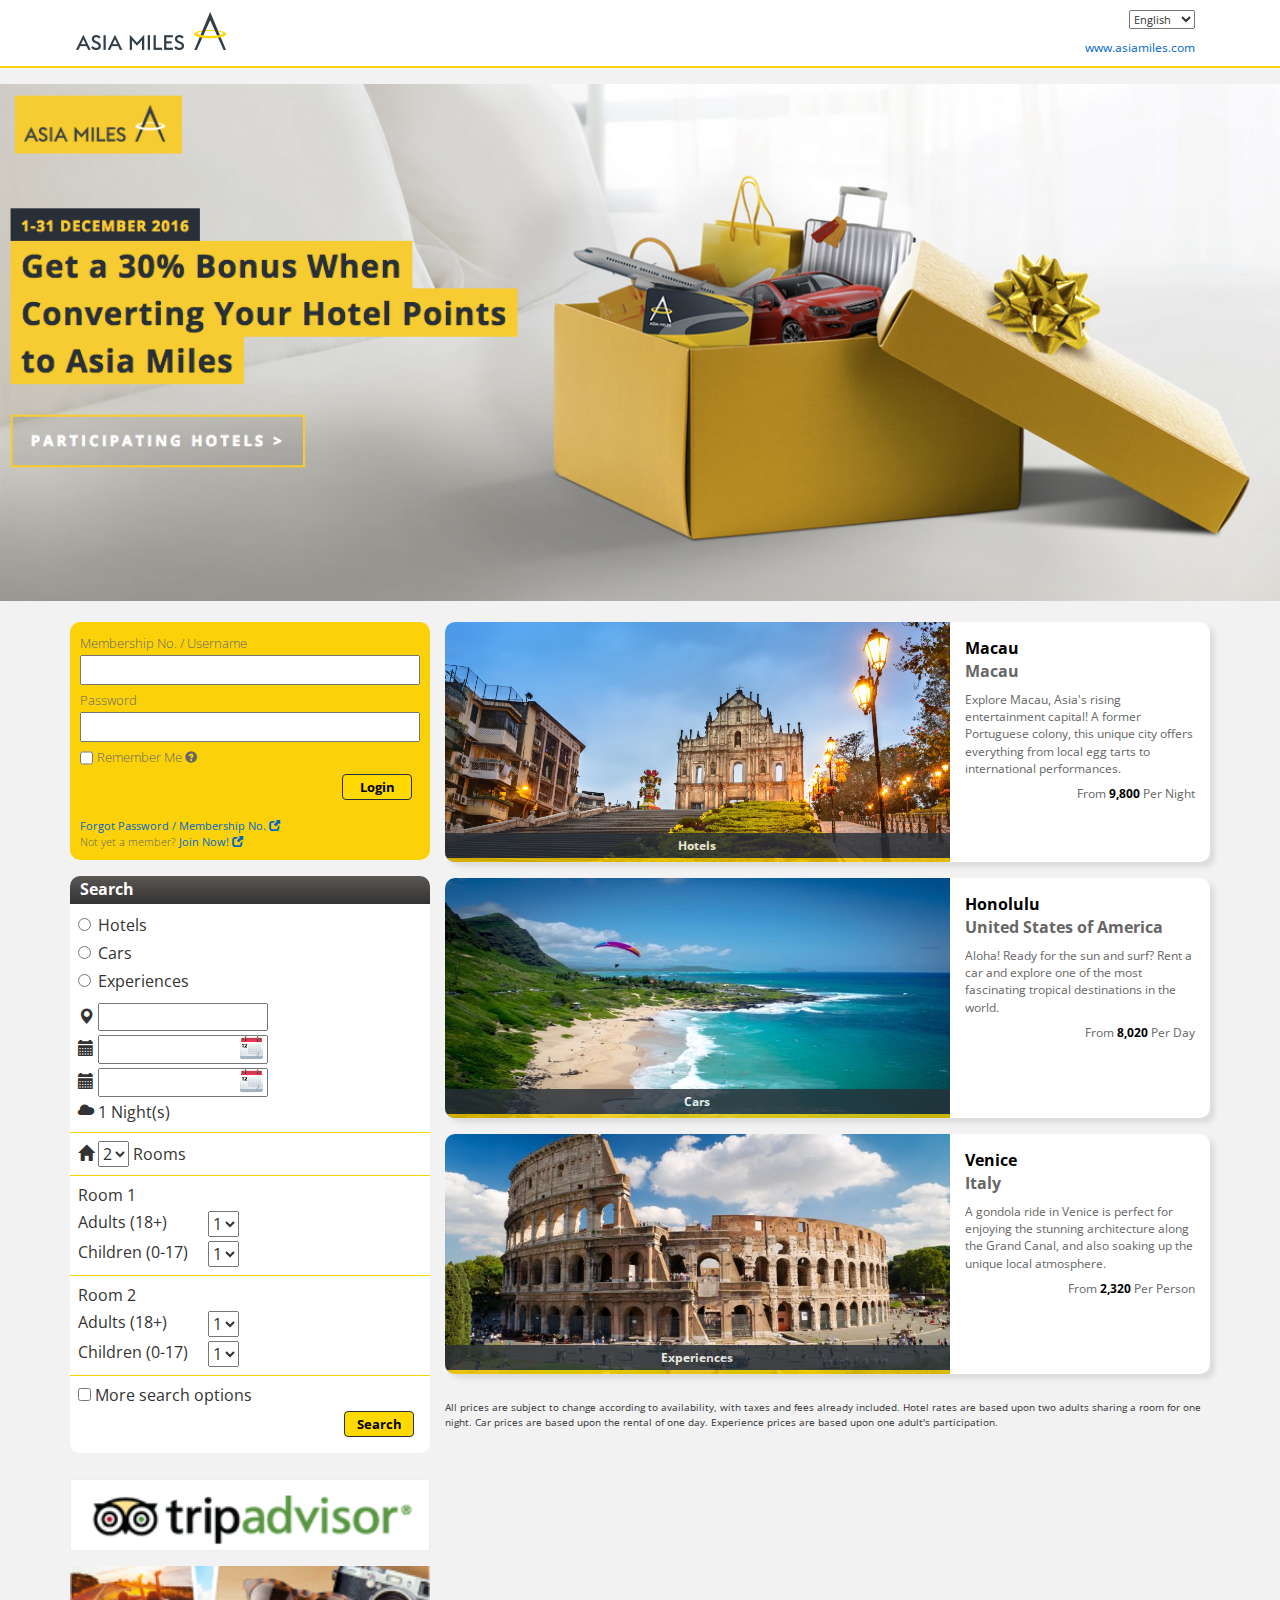
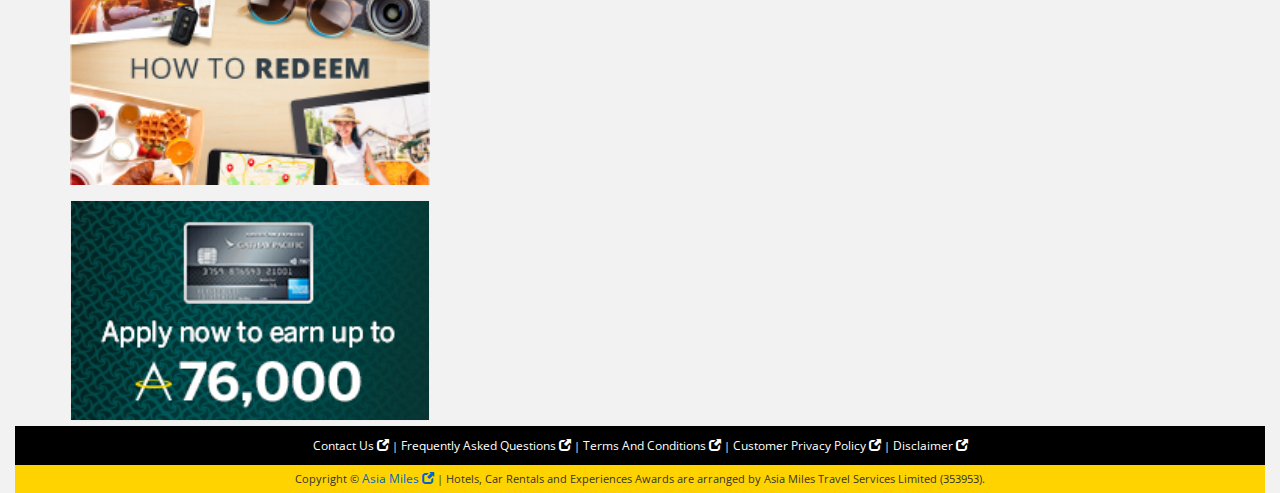
==== commit 5aebdde6: "confirmation" ====
--- a/web/index.html
+++ b/web/index.html
@@ -35,7 +35,6 @@
 
     <link rel="stylesheet" type="text/css" href="am.css">
     <link rel="stylesheet" type="text/css" href="redeem.css">
-    <link rel="stylesheet" type="text/css" href="traveller.css">
 
     <script type="text/javascript" src="slick/slick.min.js"></script>
     <script type="text/javascript" src="datepicker/datepicker.js"></script>
@@ -695,7 +694,7 @@
         </ul>
       </div>
 
-      <!------------------ review1 section ------------------>
+      <!---------------------------------- review1 section ---------------------------------->
       <div id="section-review1">
         <div class="page-item box-hotel">
           <div class="grey-box-header header">
@@ -1022,7 +1021,7 @@
         <div>This is review2</div>
       </div>
 
-      <!------------------ travellers section ------------------>
+      <!---------------------------------- travellers section ---------------------------------->
       <div id="section-travellers">
         <form action="">
           <div class="page-item guest-info">
@@ -1035,13 +1034,13 @@
             </div>
 
             <div class="item-container">
-              <div class="guest-info-title field">Hotel Guest Details</div>
-              <div class="guest-info-summary">Items marked with * are complusory</div>
-              <div class="guest-info-summary">Please complete guest name in English, as it appears on your Passport / ID Card</div>
+              <div class="field">Hotel Guest Details</div>
+              <div>Items marked with * are complusory</div>
+              <div>Please complete guest name in English, as it appears on your Passport / ID Card</div>
                       
               <fieldset class="row">
-                <legend class="col-lg-3 col-md-3 col-sm-12">Adult 1*</legend>
-                <div class="col-lg-2 col-md-2 col-sm-12">
+                <legend class="col-xs-12">Adult 1*</legend>
+                <div class="col-xs-12">
                   <label for="rm1-adult1-title">Title*</label>
                   <select name="rm1-adult1-title" id="rm1-adult1-title">
                     <option value="">--</option>
@@ -1053,29 +1052,29 @@
                     <option value="Prof">Prof</option>
                   </select>
                 </div>
-                <div class="col-lg-3 col-md-3 col-sm-12">
+                <div class="col-xs-12">
                   <label for="rm1-adult1-firstname">First Name*</label>
                   <input type="text" id="rm1-adult1-firstname" name="rm1-adult1-firstname" value="Billy">
                 </div>
-                <div class="col-lg-2 col-md-2 col-sm-12">
+                <div class="col-xs-12">
                   <label for="hey">Family Name*</label>
                   <input type="text" id="hey" name="hey" value="Chan">
                 </div>
               </fieldset>
 
               <div class="remarks">
-                <div class="field guest-info-title ">Hotel Remarks</div>
-                <div class="guest-info-summary">Please note that special requests should be submitted in English and are not guaranteed by the hotel.</div>
+                <div class="field">Hotel Remarks</div>
+                <div>Please note that special requests should be submitted in English and are not guaranteed by the hotel.</div>
 
                 <div class="row">
-                  <label for="rm1-bedding" class="col-lg-3 col-md-3 col-sm-12 col-xs-12">Bedding Request</label>
-                  <select name="rm1-bedding" id="rm1-bedding" class="col-lg-3 col-md-3 col-sm-12 col-xs-12">
+                  <label for="rm1-bedding" class="col-xs-12">Bedding Request</label>
+                  <select name="rm1-bedding" id="rm1-bedding" class="col-xs-12">
                     <option value="14">1 king bed</option>
                   </select>
                 </div>
                 <div class="row">
-                  <label for="rm1-smoking" class="col-lg-3 col-md-3 col-sm-12 col-xs-12">Smoking Request</label>
-                  <select name="rm1-smoking" id="rm1-smoking" class="col-lg-3 col-md-3 col-sm-12 col-xs-12">
+                  <label for="rm1-smoking" class="col-xs-12">Smoking Request</label>
+                  <select name="rm1-smoking" id="rm1-smoking" class="col-xs-12">
                     <option value="NS">Non-Smoking</option>
                     <option value="S">Smoking</option>
                   </select>
@@ -1091,7 +1090,7 @@
         </form>
       </div>
 
-      <!------------------ payment section ------------------>
+      <!---------------------------------- payment section ---------------------------------->
       <div id="section-payment">
         <div class="page-item">
           <div class="grey-box-header header">
@@ -1144,7 +1143,8 @@
         <div class="button float-right" onclick="gotoPage('confirm')">Book</div>
       </div>
 
-      <!------------------ confirm section ------------------>
+
+      <!---------------------------------- confirm section ---------------------------------->
       <div id="section-confirm">
         <div class="page-item">
           <div class="grey-box-header header">
@@ -1304,31 +1304,98 @@
           </div>
         </div>
 
+
         <div class="row">
-          <div class="col-sm-6">
-            <div class="page-item">
+          <div class="col-sm-12 col-md-6">
+            <div class="page-item download_print_att">
               <div class="grey-box-header header">
                 <h4>Download and Print Attachments</h4>
               </div>
               <div class="item-container">
-                <a href="#" target="_blank">Travel Itinerary Details</a><br>
-                <a href="#" target="_blank">Hotel Vocher</a><br>
-                <a href="#" target="_blank">Terms and Conditions</a>
-                <div>*Be sure to print and present vouchers at check-in/pick-up as proof of payment.</div>
-              </div>
-            </div>
-          </div>
-
-          <div class="col-sm-6">
+                <div><a href="#" target="_blank">Travel Itinerary Details</a></div>
+                <div><a href="#" target="_blank">Hotel Vocher</a></div>
+                <div><a href="#" target="_blank">Terms and Conditions</a></div>
+                <div class="reminder">*Be sure to print and present vouchers at check-in/pick-up as proof of payment.</div>
+              </div>
+            </div>
+          </div>
+
+          <div class="col-sm-12 col-md-6">
             <div class="page-item">
               <div class="grey-box-header header">
                 <h4>Booking Contact Details</h4>
               </div>
-            </div>
-          </div>
-        </div>
-
-        <div class="button float-right" onclick="gotoPage('')">Make other reservation</div>
+              <div class="item-container booking_contact_details">
+                <div class="clearfix">
+                  <div class="bold">Name</div>
+                  <div>Mr Billy Chan</div>
+                </div>
+                <div class="clearfix">
+                  <div class="bold">Home Telephone</div>
+                  <div>852 1234 1234</div>
+                </div>
+                <div class="clearfix">
+                  <div class="bold">Email address</div>
+                  <div>billychan@gmail.com</div>
+                </div>
+              </div>
+            </div>
+          </div>
+        </div>
+
+
+        <div class="clearfix make_other_reservation">
+          <div class="button float-right" onclick="gotoPage('')">Make other reservation</div>
+        </div>
+
+
+
+        <div class="page-item">
+          <div class="grey-box-header header">
+            <h4>Add Extras To Your Trip</h4>
+          </div>
+          <div class="item-container add_extras">
+            <div>Experience</div>
+            <div class="row">
+              <div class="col-sm-12 col-md-6 col-lg-4">
+                <img class="extra_img" src="img/add_extras/experience1.jpg" alt="">
+                <div class="extra_des">
+                  <div class="extra_name">Tokyo Doll Evening Cabaret Show in Roppongi</div>
+                  <div class="extra_place">Tokyo</div>
+                  <div class="extra_cat">Shows, Concerts & Sports</div>
+                  <div class="extra_miles">From <img alt="" src="https://cdn-travel.asiamiles.com/ibe/theme/legacy/images/common/bkg_points.png"> 13,650 per person</div>
+                  <div class="button" onclick="gotoPage('review')">Select</div>
+                </div>
+              </div>
+              <div class="col-sm-12 col-md-6 col-lg-4">
+                <img class="extra_img" src="img/add_extras/experience2.jpg" alt="">
+                <div class="extra_des">
+                  <div class="extra_name">Evening Photo Walking Tour in Kabuji-cho</div>
+                  <div class="extra_place">Tokyo</div>
+                  <div class="extra_cat">Sightseeing Tours</div>
+                  <div class="extra_miles">From <img alt="" src="https://cdn-travel.asiamiles.com/ibe/theme/legacy/images/common/bkg_points.png"> 15,080 per person</div>
+                  <div class="button" onclick="gotoPage('review')">Select</div>
+              </div>
+            </div>
+              <div class="col-sm-12 col-md-6 col-lg-4">
+                <img class="extra_img" src="img/add_extras/experience3.jpg" alt="">
+                <div class="extra_des">
+                  <div class="extra_name">Private Arrival Transfer: Tokyo Narita Airport to H..</div>
+                  <div class="extra_place">Tokyo</div>
+                  <div class="extra_cat">Transfers & Ground Transport</div>
+                  <div class="extra_miles">From <img alt="" src="https://cdn-travel.asiamiles.com/ibe/theme/legacy/images/common/bkg_points.png"> 20,800 per person</div>
+                  <div class="button" onclick="gotoPage('review')">Select</div>
+              </div>
+            </div>
+            </div>
+          </div>
+        </div>
+
+
+        <div class="clearfix see_more">
+          <div class="button float-right" onclick="gotoPage('select')">See more</div>
+        </div>
+
       </div>
 
     </div>
--- a/web/am.css
+++ b/web/am.css
@@ -68,11 +68,11 @@
 }
 
 
-body.page-home #title-progress-bar,
+body.page-home .title-progress-bar-bg,
 body.page-home #memPannel #ProfilePanel,
 body.page-home #shoppingcart-sidebar,
 body.page-select #shoppingcart-sidebar,
-body.page-review1 #shoppingcart-sidebar,,
+body.page-review1 #shoppingcart-sidebar,
 body.page-confirm #shoppingcart-sidebar
 body.page-home #shoppingcart-icon,
 body.page-select #shoppingcart-icon,
--- a/web/redeem.css
+++ b/web/redeem.css
@@ -211,6 +211,16 @@
 #section-confirm .description_tbl_row .payment_right .payment_total_left{margin-right: 30px;}
 
 #section-confirm .payment_detail .small_text {font-size: 0.5rem; line-height: 1rem;}
+#section-confirm .download_print_att .item-container div{line-height: 1.2rem;}
+#section-confirm .download_print_att .item-container .reminder{margin-top: 4px;}
+#section-confirm .booking_contact_details div div{min-width: 120px; float: left;}
+#section-confirm .make_other_reservation .button{margin-top: 0;}
+#section-confirm .add_extras {line-height: 1rem;}
+#section-confirm .add_extras .extra_img{width: 100%;}
+#section-confirm .add_extras .extra_name {font-weight: bold;}
+#section-confirm .add_extras .extra_place {margin: 10px 0; font-weight: bold;}
+#section-confirm .add_extras .extra_miles {text-align: right;}
+#section-confirm .see_more .button{min-width: 120px;}
 
 
 
@@ -228,8 +238,9 @@
   .box-room .info .cost { margin: 0; }
   .box-room .info .remarks { text-align: right; }
   .box-room .info .choice { position: relative; transform: none; text-align: right; }
-  #section-review1 .btn-next,
-  .box-hotel .info .gallery { height: 390px; }
+  #section-review1 .btn-next, .box-hotel .info .gallery { height: 390px; }
+
+  #section-confirm .add_extras .extra_img {height: 210px;}
 }
 
 @media screen and (min-width: 992px) {
@@ -237,4 +248,7 @@
   .box-room .info { min-height: 200px; margin-left: 1%; width: 65%; }
   .box-room .info .remarks { margin-top: 60px; }
   .box-hotel .info .gallery { height: 520px; }
+
+  #section-confirm .booking_contact_details {min-height: 129px;}
+  #section-confirm .add_extras .extra_img {height: 165px;}
 }